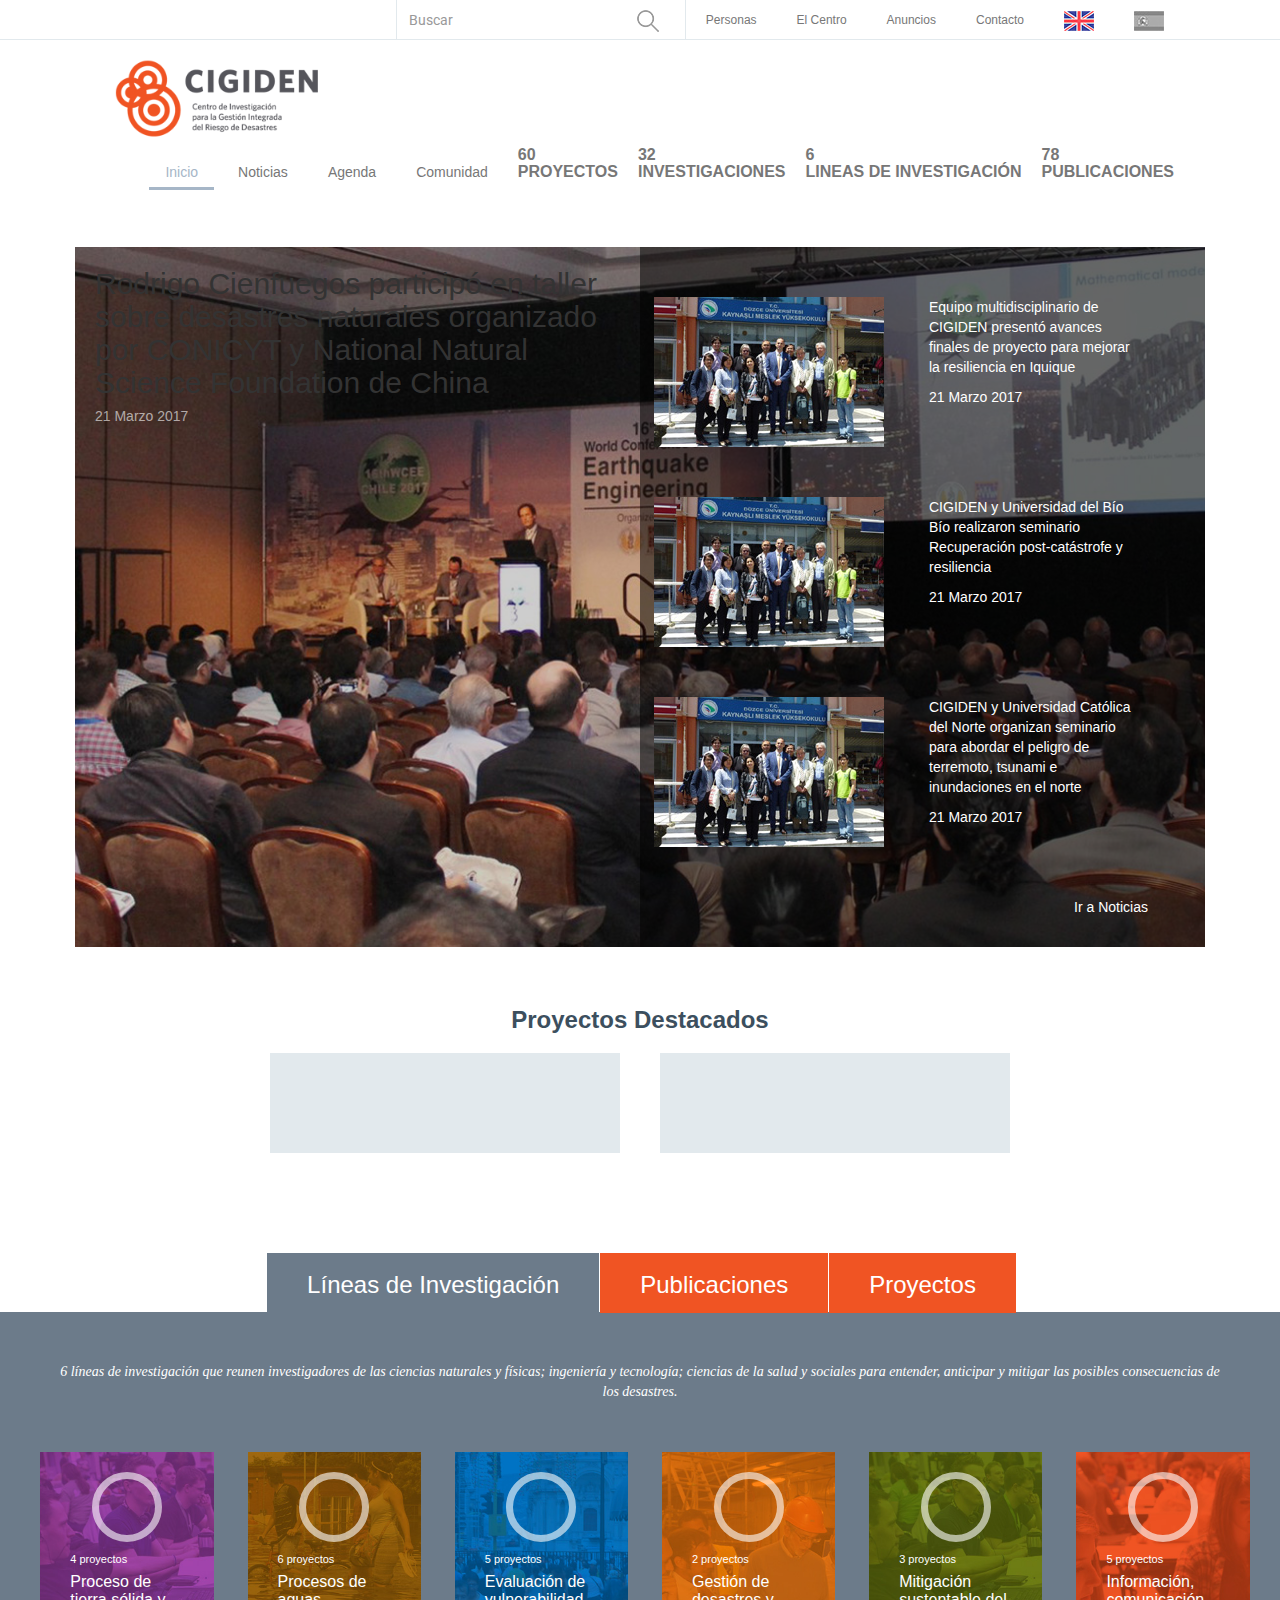
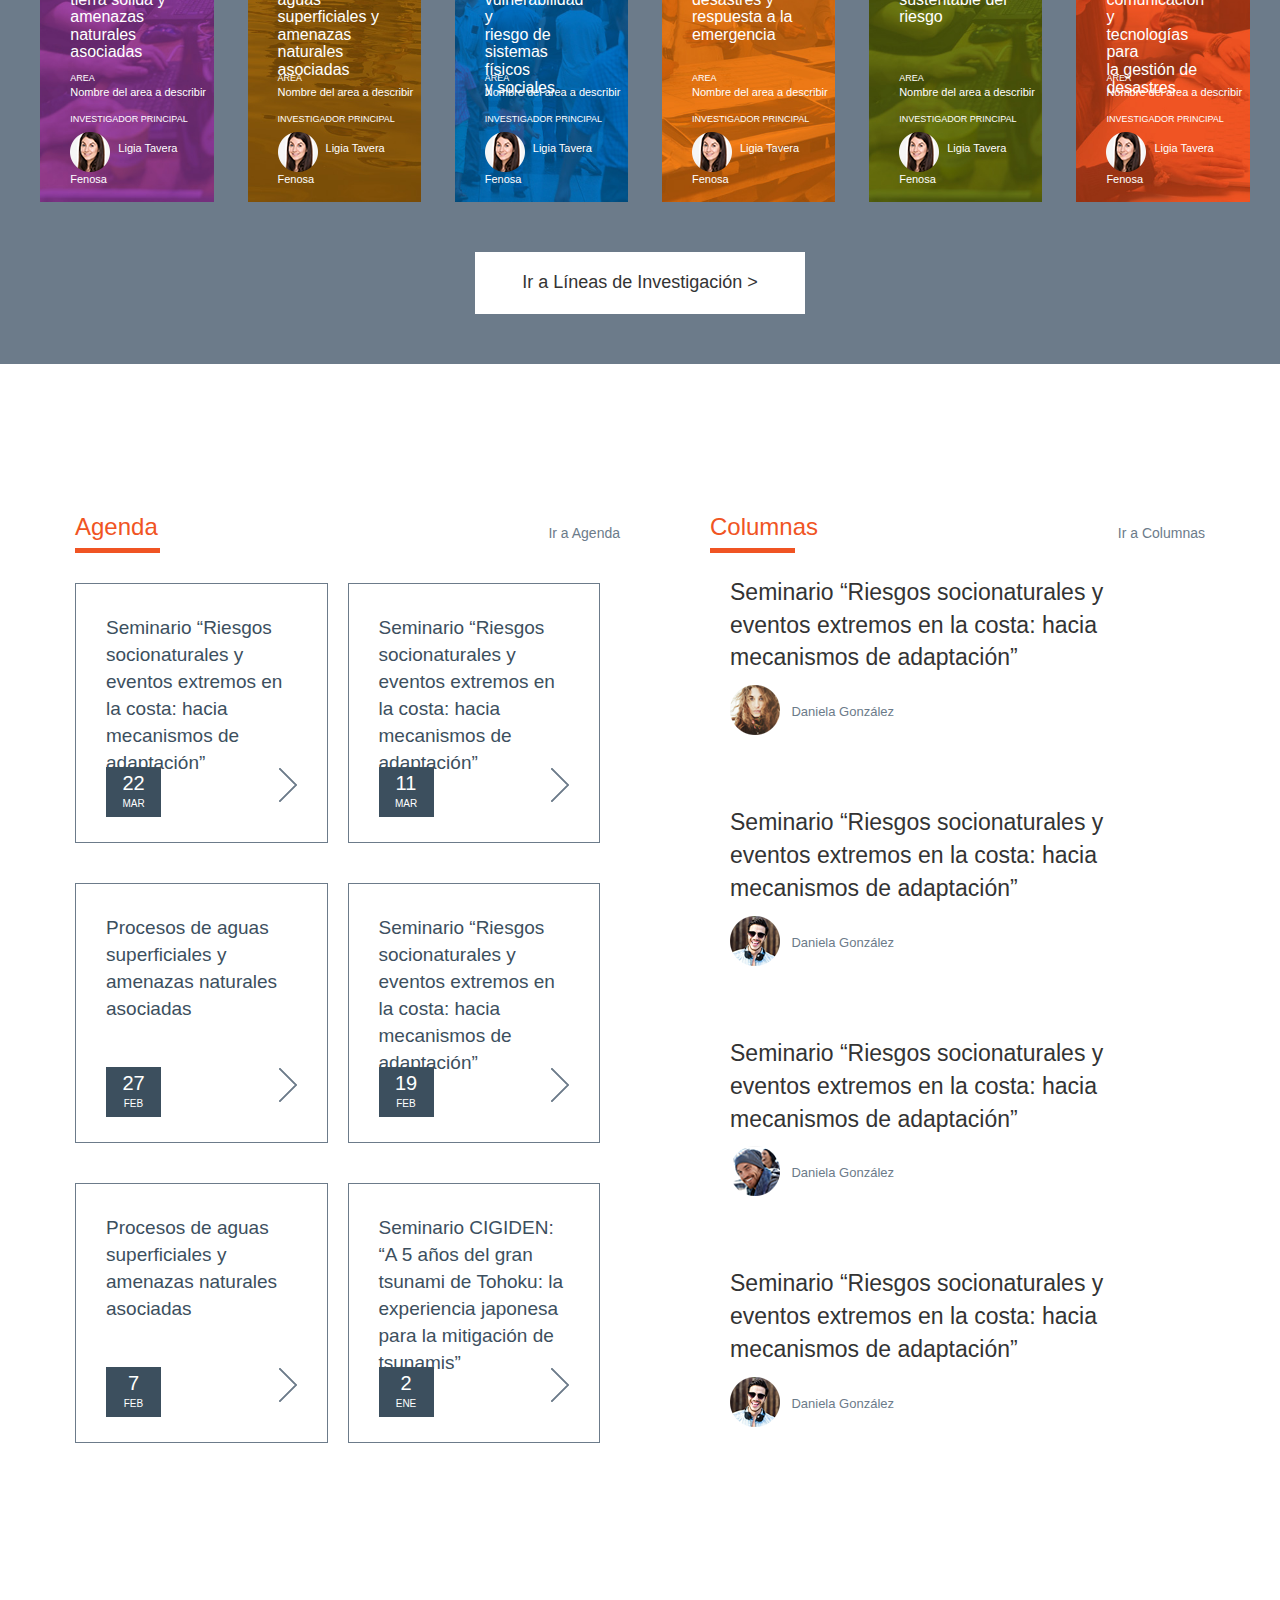
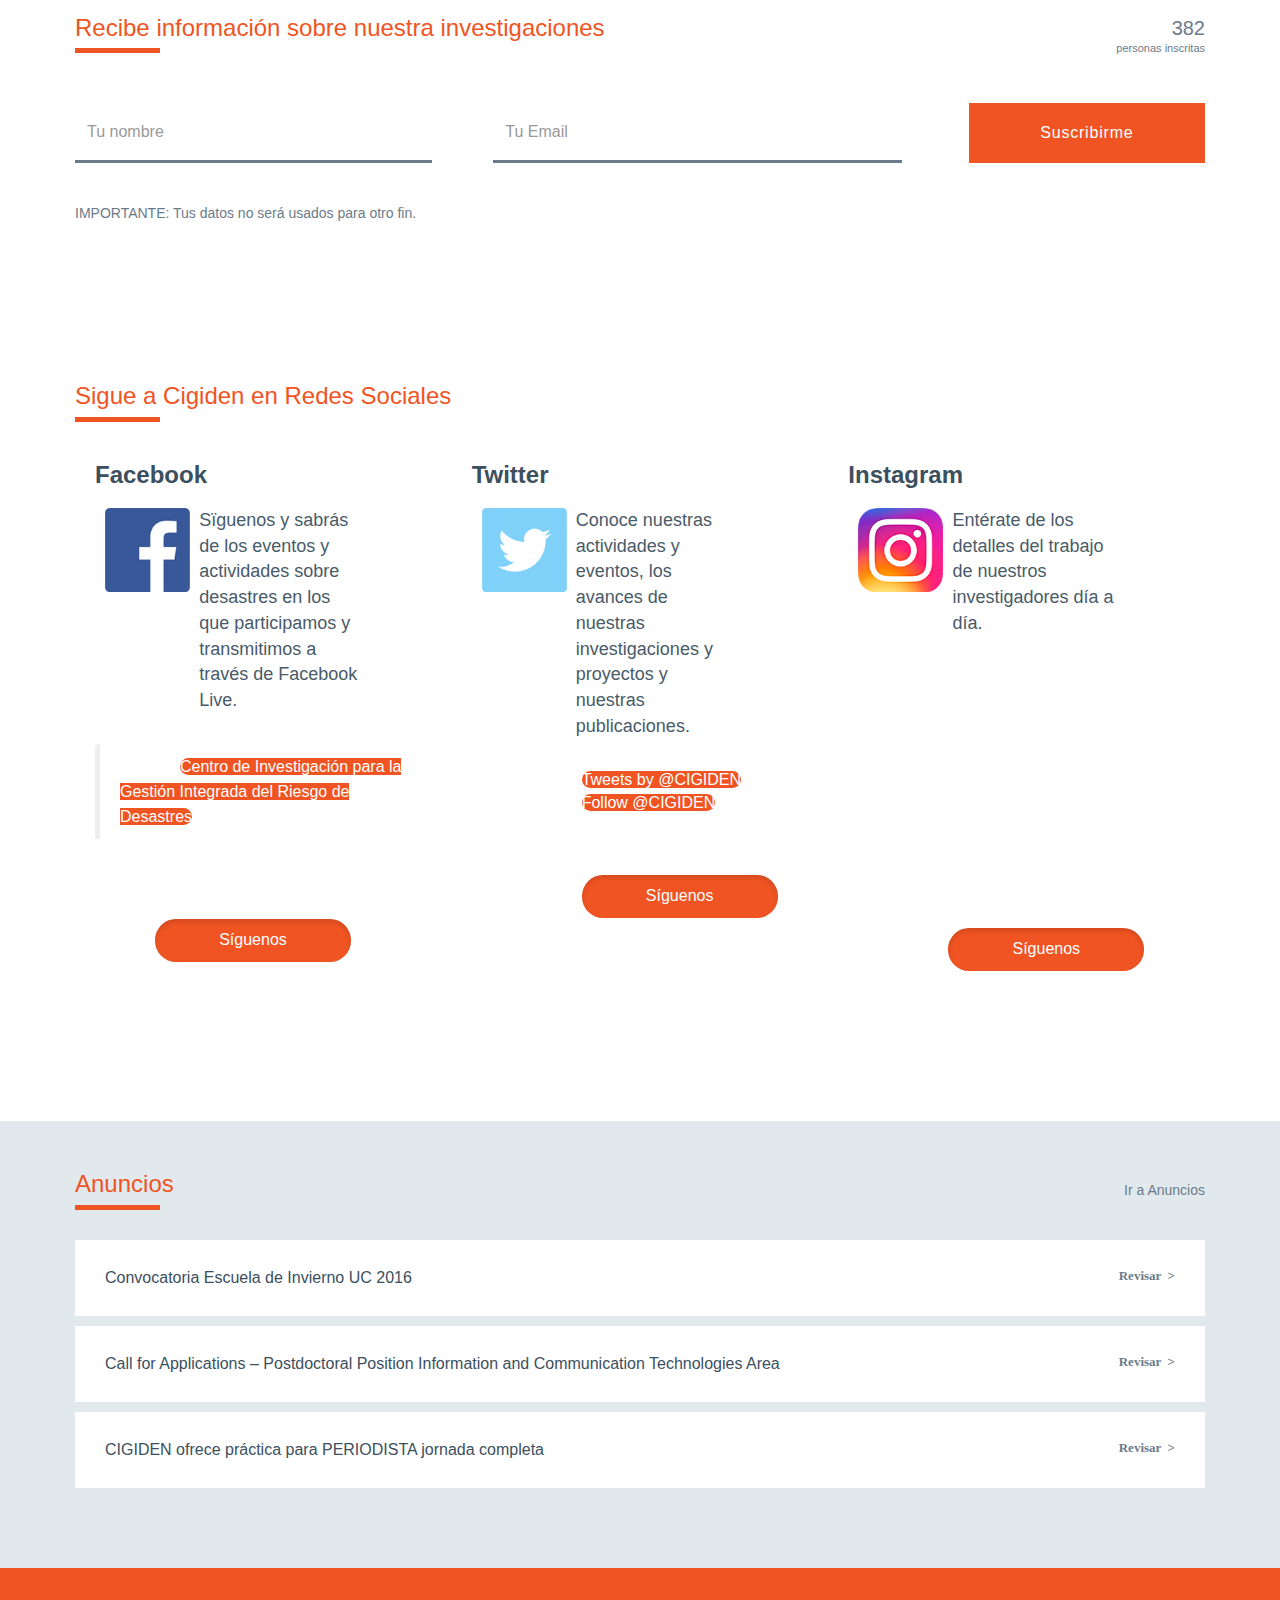
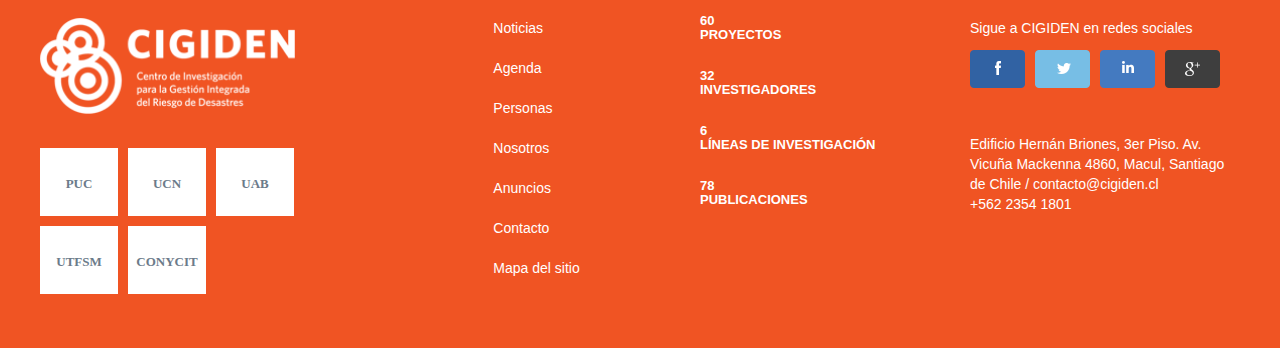
==== index.html @ 3ce9e126 "Add files via upload" ====
<!DOCTYPE html>
<html lang="en">
  <head>
    <meta charset="utf-8">
    <meta http-equiv="X-UA-Compatible" content="IE=edge">
    <meta name="viewport" content="width=device-width, initial-scale=1">
    <!-- The above 3 meta tags *must* come first in the head; any other head content must come *after* these tags -->
    <title>Cigiden</title>

    <link href="https://fonts.googleapis.com/css?family=Domine:400,700|Roboto:300,400,700" rel="stylesheet">

    <!-- Bootstrap -->
    <link href="css/bootstrap.min.css" rel="stylesheet">
    <link href="style.css" rel="stylesheet">

    <!-- HTML5 shim and Respond.js for IE8 support of HTML5 elements and media queries -->
    <!-- WARNING: Respond.js doesn't work if you view the page via file:// -->
    <!--[if lt IE 9]>
      <script src="https://oss.maxcdn.com/html5shiv/3.7.3/html5shiv.min.js"></script>
      <script src="https://oss.maxcdn.com/respond/1.4.2/respond.min.js"></script>
    <![endif]-->
  </head>
  <body>

  <div id="headerNab">
    
    <!-- Fixed navbar -->
    <nav class="navbar navbar-default">
      <div class="container">

        <ul class="nav navbar-nav navbar-right">
          <li>
            <input type="search" name="search" placeholder="Buscar" class="form-control">
          </li>
          <li><a href="#">Personas</a></li>
          <li><a href="#">El Centro</a></li>
          <li><a href="#">Anuncios</a></li>
          <li><a href="#">Contacto</a></li>
          <li><a href="#"><img src="img/inglaterra.jpg"></a></li>
          <li><a href="#" class="padL0"><img src="img/espana.jpg"></a></li>
        </ul>

      </div>
    </nav>

  </div>



    <!-- Static navbar -->
    <nav class="navbar navbar-default" id="mainNav">
      <div class="container">
        <div class="navbar-header">
          <button type="button" class="navbar-toggle collapsed" data-toggle="collapse" data-target="#navbar" aria-expanded="false" aria-controls="navbar">
            <span class="sr-only">Toggle navigation</span>
            <span class="icon-bar"></span>
            <span class="icon-bar"></span>
            <span class="icon-bar"></span>
          </button>
          <a class="navbar-brand" href="#"><img src="img/logo.png"></a>
        </div>
        <div id="navbar" class="navbar-collapse collapse">
          <ul class="nav navbar-nav navbar-right">
            <li class="active"><a href="#">Inicio</a></li>
            <li><a href="#">Noticias</a></li>
            <li><a href="#">Agenda</a></li>
            <li><a href="#">Comunidad</a></li>
            <li class="big"><a href="#"><span>60</span> Proyectos</a></li>
            <li class="big"><a href="#"><span>32</span> Investigaciones</a></li>
            <li class="big"><a href="#"><span>6</span> Lineas de investigación</a></li>
            <li class="big"><a href="#"><span>78</span> Publicaciones</a></li>
          </ul>
        </div><!--/.nav-collapse -->
      </div>
    </nav>

    <section id="resumenNoticias">
      <div class="container">
        

        <div class="col-sm-12">
          <div class="contNoticias" style="background-image: url('img/bg-rNoticias.jpg')">
            

            <div class="col-sm-6 titulo">
              <h2>Rodrigo Cienfuegos participó en taller sobre desastres naturales organizado por CONICYT y National Natural Science Foundation de China
                <span>21 Marzo 2017</span>
              </h2>
            </div>

            <div class="col-sm-6 resumen">

              <div class="noticia">
                <div class="col-sm-6">
                  <img src="img/rnoti1.jpg">
                </div>
                <div class="col-sm-6">
                  <p>Equipo multidisciplinario de CIGIDEN presentó avances finales de proyecto para mejorar la resiliencia en Iquique</p>
                  <p class="date">21 Marzo 2017</p>
                </div>
              </div>
              <div class="noticia">
                <div class="col-sm-6">
                  <img src="img/rnoti1.jpg">
                </div>
                <div class="col-sm-6">
                  <p>CIGIDEN y Universidad del Bío Bío realizaron seminario Recuperación post-catástrofe y resiliencia</p>
                  <p class="date">21 Marzo 2017</p>
                </div>
              </div>
              <div class="noticia">
                <div class="col-sm-6">
                  <img src="img/rnoti1.jpg">
                </div>
                <div class="col-sm-6">
                  <p>CIGIDEN y Universidad Católica del Norte organizan seminario para abordar el peligro de terremoto, tsunami e inundaciones en el norte</p>
                  <p class="date">21 Marzo 2017</p>
                </div>
              </div>

              <a href="#" class="linkNoticia">Ir a Noticias</a>

            </div>


          </div>
        </div>


      </div>
    </section>



    <section id="proyectosDestacados">
      <div class="container">
          <h4>Proyectos Destacados</h4>
        <div class="col-sm-4 col-sm-offset-2">
          <div class="proyecto"></div>
        </div>
        <div class="col-sm-4">
          <div class="proyecto"></div>
        </div>
      </div>
    </section>


    <section class="tabPanelContent">
        
      <div class="container">
        <!-- Nav tabs -->
        <ul class="nav nav-tabs" role="tablist">
          <li role="presentation" class="active"><a href="#lineas" aria-controls="lineas" role="tab" data-toggle="tab">Líneas de Investigación</a></li>
          <li role="presentation"><a href="#publicaciones" aria-controls="publicaciones" role="tab" data-toggle="tab">Publicaciones</a></li>
          <li role="presentation"><a href="#proyectos" aria-controls="proyectos" role="tab" data-toggle="tab">Proyectos</a></li>
        </ul>
      </div>

      <!-- Tab panes -->
      <div class="tab-content">

        <!-- Le Lineas de investigacion -->
        <div role="tabpanel" class="tab-pane active" id="lineas">
          
          <div class="container">
            <p class="bajada">6 líneas de investigación que reunen investigadores de las ciencias naturales y físicas; ingeniería y tecnología; ciencias de la salud y sociales para entender, anticipar y mitigar las posibles consecuencias de los desastres.</p>
          </div>

          <div class="contBox">

            <!-- box -->
            <div class="box col-sm-2">
              <div class="contenido" style="background-image: url('img/bg-rosa.jpg');">
                
                <div class="circle"></div>

                <div class="texto">
                  <p>4 proyectos</p>
                  <h4>Proceso de <br> tierra sólida y <br> amenazas <br> naturales <br> asociadas</h4>
                </div>
                <div class="datos">
                  <p><span>AREA</span><br>
                  Nombre del area a describir</p>

                  <p><span>INVESTIGADOR PRINCIPAL</span><br>
                  <img src="img/ligia.png"> Ligia Tavera Fenosa</p>
                </div>

              </div>
            </div>
            <!-- /. box -->

            <!-- box -->
            <div class="box col-sm-2">
              <div class="contenido" style="background-image: url('img/bg-cafe.jpg');">
                
                <div class="circle"></div>

                <div class="texto">
                  <p>6 proyectos</p>
                  <h4>Procesos de <br> aguas <br> superficiales y <br> amenazas <br> naturales <br> asociadas</h4>
                </div>
                <div class="datos">
                  <p><span>AREA</span><br>
                  Nombre del area a describir</p>

                  <p><span>INVESTIGADOR PRINCIPAL</span><br>
                  <img src="img/ligia.png"> Ligia Tavera Fenosa</p>
                </div>

              </div>
            </div>
            <!-- /. box -->

            <!-- box -->
            <div class="box col-sm-2">
              <div class="contenido" style="background-image: url('img/bg-azul.jpg');">
                
                <div class="circle"></div>

                <div class="texto">
                  <p>5 proyectos</p>
                  <h4>Evaluación de <br> vulnerabilidad y <br> riesgo de <br> sistemas físicos <br> y sociales</h4>
                </div>
                <div class="datos">
                  <p><span>AREA</span><br>
                  Nombre del area a describir</p>

                  <p><span>INVESTIGADOR PRINCIPAL</span><br>
                  <img src="img/ligia.png"> Ligia Tavera Fenosa</p>
                </div>

              </div>
            </div>
            <!-- /. box -->

            <!-- box -->
            <div class="box col-sm-2">
              <div class="contenido" style="background-image: url('img/bg-naranja.jpg');">
                
                <div class="circle"></div>

                <div class="texto">
                  <p>2 proyectos</p>
                  <h4>Gestión de <br> desastres y <br> respuesta a la <br> emergencia</h4>
                </div>
                <div class="datos">
                  <p><span>AREA</span><br>
                  Nombre del area a describir</p>

                  <p><span>INVESTIGADOR PRINCIPAL</span><br>
                  <img src="img/ligia.png"> Ligia Tavera Fenosa</p>
                </div>

              </div>
            </div>
            <!-- /. box -->

            <!-- box -->
            <div class="box col-sm-2">
              <div class="contenido" style="background-image: url('img/bg-verde.jpg');">
                
                <div class="circle"></div>

                <div class="texto">
                  <p>3 proyectos</p>
                  <h4>Mitigación <br> sustentable del <br> riesgo</h4>
                </div>
                <div class="datos">
                  <p><span>AREA</span><br>
                  Nombre del area a describir</p>

                  <p><span>INVESTIGADOR PRINCIPAL</span><br>
                  <img src="img/ligia.png"> Ligia Tavera Fenosa</p>
                </div>

              </div>
            </div>
            <!-- /. box -->

            <!-- box -->
            <div class="box col-sm-2">
              <div class="contenido" style="background-image: url('img/bg-rojo.jpg');">
                
                <div class="circle"></div>

                <div class="texto">
                  <p>5 proyectos</p>
                  <h4>Información, <br> comunicación y <br> tecnologías para <br> la gestión de <br> desastres</h4>
                </div>
                <div class="datos">
                  <p><span>AREA</span><br>
                  Nombre del area a describir</p>

                  <p><span>INVESTIGADOR PRINCIPAL</span><br>
                  <img src="img/ligia.png"> Ligia Tavera Fenosa</p>
                </div>

              </div>
            </div>
            <!-- /. box -->

            <div class="clearfix"></div>
          </div>

          <a href="#" class="btn btn-default">Ir a Líneas de Investigación ></a>

        </div>
        <!-- /. Le Lineas de Investigacion -->



        <!-- Le Publicaciones -->
        <div role="tabpanel" class="tab-pane" id="publicaciones">

          <div class="container">
            <p class="col-sm-6 col-sm-offset-3 bajada">“6 líneas de investigación que reunen investigadores de las ciencias naturales y físicas; ingeniería y tecnología; ciencias de la salud y sociales para entender, anticipar y mitigar las posibles consecuencias de los desastres.”</p>
          </div>

          <div class="contBox">

            <!-- box -->
            <div class="box col-sm-2">
              <div class="contenido">
                <div class="texto">
                  <h4>Seismic risk assessment of human evacuations in buildings</h4>
                </div>
                <div class="datos">
                  <p><span>JOURNAL</span><br>
                  Soil Dynamics and Earthquake Engineering</p>

                  <p><span>AÑO</span><br>
                  2016</p>
                </div>
              </div>
            </div>
            <!-- /. box -->
            <!-- box -->
            <div class="box col-sm-2">
              <div class="contenido">
                <div class="texto">
                  <h4>Propuesta para abordar los problemas de salud mental detectados en el proceso</h4>
                </div>
                <div class="datos">
                  <p><span>JOURNAL</span><br>
                  Soil Dynamics and Earthquake Engineering</p>

                  <p><span>AÑO</span><br>
                  2016</p>
                </div>
              </div>
            </div>
            <!-- /. box -->
            <!-- box -->
            <div class="box col-sm-2">
              <div class="contenido">
                <div class="texto">
                  <h4>Vulnerabilidad social ante Desastres Naturales, capítulo del libro“Vulnerabili</h4>
                </div>
                <div class="datos">
                  <p><span>JOURNAL</span><br>
                  Soil Dynamics and Earthquake Engineering</p>

                  <p><span>AÑO</span><br>
                  2016</p>
                </div>
              </div>
            </div>
            <!-- /. box -->
            <!-- box -->
            <div class="box col-sm-2">
              <div class="contenido">
                <div class="texto">
                  <h4>Joint use of remote sensing data and volunteered geographic information for</h4>
                </div>
                <div class="datos">
                  <p><span>JOURNAL</span><br>
                  Soil Dynamics and Earthquake Engineering</p>

                  <p><span>AÑO</span><br>
                  2016</p>
                </div>
              </div>
            </div>
            <!-- /. box -->
            <!-- box -->
            <div class="box col-sm-2">
              <div class="contenido">
                <div class="texto">
                  <h4>Vulnerabilidad social ante Desastres Naturales, capítulo del libro</h4>
                </div>
                <div class="datos">
                  <p><span>JOURNAL</span><br>
                  Soil Dynamics and Earthquake Engineering</p>

                  <p><span>AÑO</span><br>
                  2016</p>
                </div>
              </div>
            </div>
            <!-- /. box -->
            <!-- box -->
            <div class="box col-sm-2">
              <div class="contenido">
                <div class="texto">
                  <h4>Slip distribution of the 2014 MW = 8.1 Pisagua, northern Chile, earthquake sequence</h4>
                </div>
                <div class="datos">
                  <p><span>JOURNAL</span><br>
                  Soil Dynamics and Earthquake Engineering</p>

                  <p><span>AÑO</span><br>
                  2016</p>
                </div>
              </div>
            </div>
            <!-- /. box -->


            <div class="clearfix"></div>
          </div>

          <a href="#" class="btn btn-default">Ir a Publicaciones ></a>

        </div>
        <!-- /. Le Publicaciones -->


        <!-- Proyectos -->
        <div role="tabpanel" class="tab-pane" id="proyectos">
          
          <div class="container">
            <p class="col-sm-6 col-sm-offset-3 bajada">6 líneas de investigación que reunen investigadores de las ciencias naturales y físicas; ingeniería y tecnología; ciencias de la salud y sociales para entender, anticipar y mitigar las posibles consecuencias de los desastres.</p>
          </div>

          <div class="contBox">

            <!-- box -->
            <div class="box col-sm-2">
              <div class="contenido">
                <div class="texto">
                  <h4>“Adapting of Kokoronokea to Mental Health Care Model of Emergencies and Disasters”</h4>
                </div>
                <div class="datos">
                  <p><span>TEMA</span><br>
                  Nombre del Tema uno, Nombre del Tema dos</p>

                  <p><span>INVESTIGADOR RESPONSABLE</span><br>
                  <img src="img/ligia.png"> Ligia Tavera Fenosa</p>
                </div>
              </div>
            </div>
            <!-- /. box -->
            <!-- box -->
            <div class="box col-sm-2">
              <div class="contenido">
                <div class="texto">
                  <h4>Evaluación de la vulnerabilidad global de 43 quebradas de Valparaíso. Perspectiva multidimensional</h4>
                </div>
                <div class="datos">
                  <p><span>TEMA</span><br>
                  Nombre del Tema uno, Nombre del Tema dos</p>

                  <p><span>INVESTIGADOR RESPONSABLE</span><br>
                  <img src="img/ligia.png"> Ligia Tavera Fenosa</p>
                </div>
              </div>
            </div>
            <!-- /. box -->
            <!-- box -->
            <div class="box col-sm-2">
              <div class="contenido">
                <div class="texto">
                  <h4>Análisis multi-escalar de evacuación en caso de tsunamis. Población Vergara, Viña del Mar</h4>
                </div>
                <div class="datos">
                  <p><span>TEMA</span><br>
                  Nombre del Tema uno, Nombre del Tema dos</p>

                  <p><span>INVESTIGADOR RESPONSABLE</span><br>
                  <img src="img/ligia.png"> Ligia Tavera Fenosa</p>
                </div>
              </div>
            </div>
            <!-- /. box -->
            <!-- box -->
            <div class="box col-sm-2">
              <div class="contenido">
                <div class="texto">
                  <h4>Informal settlements: Reinterpreting rural imaginary in urban areas: The case of Valparaiso’s ravines</h4>
                </div>
                <div class="datos">
                  <p><span>TEMA</span><br>
                  Nombre del Tema uno, Nombre del Tema dos</p>

                  <p><span>INVESTIGADOR RESPONSABLE</span><br>
                  <img src="img/ligia.png"> Ligia Tavera Fenosa</p>
                </div>
              </div>
            </div>
            <!-- /. box -->
            <!-- box -->
            <div class="box col-sm-2">
              <div class="contenido">
                <div class="texto">
                  <h4>Implementación de redes de observación sismológica para caracterización del acoplamiento sismogénico bajo la Península de Mejillones y Cordillera de la Costa</h4>
                </div>
                <div class="datos">
                  <p><span>TEMA</span><br>
                  Nombre del Tema uno, Nombre del Tema dos</p>

                  <p><span>INVESTIGADOR RESPONSABLE</span><br>
                  <img src="img/ligia.png"> Ligia Tavera Fenosa</p>
                </div>
              </div>
            </div>
            <!-- /. box -->
            <!-- box -->
            <div class="box col-sm-2">
              <div class="contenido">
                <div class="texto">
                  <h4>Proyecto SATREPS: “Proyecto de investigación para el mejoramiento de las tecnologías y el desarrollo de comunidades resilientes ante tsunamis”</h4>
                </div>
                <div class="datos">
                  <p><span>TEMA</span><br>
                  Nombre del Tema uno, Nombre del Tema dos</p>

                  <p><span>INVESTIGADOR RESPONSABLE</span><br>
                  <img src="img/ligia.png"> Ligia Tavera Fenosa</p>
                </div>
              </div>
            </div>
            <!-- /. box -->





            <div class="clearfix"></div>
          </div>

          <a href="#" class="btn btn-default">Ir a Proyectos ></a>

        </div>
        <!-- /. Le Proyectos -->


        <div class="clearfix"></div>
      </div>

      <div class="clearfix"></div>
    </section>



    <section id="agendaColumna">
      <div class="container">
        

        <div class="col-sm-6 contAgenda">
          <h2 class="tituloSeccion">Agenda</h2>
          <a href="#" class="link">Ir a Agenda</a>


          <div class="col-sm-6 agenda">
            <div class="box">
              <p>Seminario “Riesgos socionaturales y eventos extremos en la costa: hacia mecanismos de adaptación”</p>
              <p class="fecha">22 <span>MAR</span></p>
              <img src="img/flechaAgenda.png">
            </div>
          </div>
          <div class="col-sm-6 agenda">
            <div class="box">
              <p>Seminario “Riesgos socionaturales y eventos extremos en la costa: hacia mecanismos de adaptación”</p>
              <p class="fecha">11 <span>MAR</span></p>
              <img src="img/flechaAgenda.png">
            </div>
          </div>
          <div class="col-sm-6 agenda">
            <div class="box">
              <p>Procesos de aguas superficiales y amenazas naturales asociadas</p>
              <p class="fecha">27 <span>FEB</span></p>
              <img src="img/flechaAgenda.png">
            </div>
          </div>
          <div class="col-sm-6 agenda">
            <div class="box">
              <p>Seminario “Riesgos socionaturales y eventos extremos en la costa: hacia mecanismos de adaptación”</p>
              <p class="fecha">19 <span>FEB</span></p>
              <img src="img/flechaAgenda.png">
            </div>
          </div>
          <div class="col-sm-6 agenda">
            <div class="box">
              <p>Procesos de aguas superficiales y amenazas naturales asociadas</p>
              <p class="fecha">7 <span>FEB</span></p>
              <img src="img/flechaAgenda.png">
            </div>
          </div>
          <div class="col-sm-6 agenda">
            <div class="box">
              <p>Seminario CIGIDEN: “A 5 años del gran tsunami de Tohoku: la experiencia japonesa para la mitigación de tsunamis”</p>
              <p class="fecha">2 <span>ENE</span></p>
              <img src="img/flechaAgenda.png">
            </div>
          </div>


        </div>

        <div class="col-sm-6 contColumna">
          <h2 class="tituloSeccion">Columnas</h2>
          <a href="#" class="link">Ir a Columnas</a>


          <div class="col-sm-12 columna">
            <p>Seminario “Riesgos socionaturales y eventos extremos en la costa: hacia mecanismos de adaptación”</p>
            <p><img src="img/personas/dani.png"> <span>Daniela González</span></p>
          </div>
          <div class="col-sm-12 columna">
            <p>Seminario “Riesgos socionaturales y eventos extremos en la costa: hacia mecanismos de adaptación”</p>
            <p><img src="img/personas/2.png"> <span>Daniela González</span></p>
          </div>
          <div class="col-sm-12 columna">
            <p>Seminario “Riesgos socionaturales y eventos extremos en la costa: hacia mecanismos de adaptación”</p>
            <p><img src="img/personas/3.png"> <span>Daniela González</span></p>
          </div>
          <div class="col-sm-12 columna">
            <p>Seminario “Riesgos socionaturales y eventos extremos en la costa: hacia mecanismos de adaptación”</p>
            <p><img src="img/personas/2.png"> <span>Daniela González</span></p>
          </div>


        </div>


      </div>
    </section>



    <section id="newsLetter">
      <div class="container">
        <div class="col-sm-12">

          <h2 class="tituloSeccion">Recibe información sobre nuestra investigaciones</h2>

          <div class="topRight">382 <span>personas inscritas</span></div>

          <form>
            
            <div class="col-sm-4 padL0">
              <input type="text" name="text" placeholder="Tu nombre" class="form-control">
            </div>
            <div class="col-sm-5">
              <input type="mail" name="mail" placeholder="Tu Email" class="form-control">
            </div>
            <div class="col-sm-3 padR0">
              <input type="submit" name="submit" value="Suscribirme" class="btn btn-danger">
            </div>

            <div class="clearfix"></div>
          </form>

          <p>IMPORTANTE: Tus datos no será usados para otro fin.</p>

        </div>
      </div>
    </section>




    <section id="twitter">
      <div class="container">
        

        <div class="col-sm-12">
          <h2 class="tituloSeccion">Sigue a Cigiden en Redes Sociales</h2>
          

             <div class="col-sm-4 redesSociales">
                 
                 <h4>Facebook</h4>
                 
                 <div class="col-sm-3">
                 
                    <img src="img/facebookredes.png">     
                     
                 </div>
                
                 <div class="col-sm-8">
                 
                     <p>Sïguenos y sabrás de los eventos y actividades sobre desastres en los que participamos y transmitimos a través de Facebook Live.</p>
                     
                 </div>
                 
                 <div class="clearfix"></div>
                 
                    <div class="timeline">
                        <div class="fb-page" data-href="https://www.facebook.com/cigiden/" data-tabs="timeline" data-small-header="false" data-adapt-container-width="true" data-hide-cover="false" data-show-facepile="true"><blockquote cite="https://www.facebook.com/cigiden/" class="fb-xfbml-parse-ignore"><a href="https://www.facebook.com/cigiden/">Centro de Investigación para la Gestión Integrada del Riesgo de Desastres</a></blockquote></div>
                       <div id="fb-root"></div>
                        <script>(function(d, s, id) {
                          var js, fjs = d.getElementsByTagName(s)[0];
                          if (d.getElementById(id)) return;
                          js = d.createElement(s); js.id = id;
                          js.src = "//connect.facebook.net/es_LA/sdk.js#xfbml=1&version=v2.8";
                          fjs.parentNode.insertBefore(js, fjs);
                        }(document, 'script', 'facebook-jssdk'));
                        </script>
                    </div>   
                 
                    <a class="btn btn-primary btn-lg active" href="https://www.facebook.com/CIGIDEN/" target="_blank">Síguenos</a>
             </div>
            
            
             <div class="col-sm-4 redesSociales">
             
                 
                 <h4>Twitter</h4>
                 
                 <div class="col-sm-3">
                 
                    <img src="img/twitterredes.png">     
                     
                 </div>
                
                 <div class="col-sm-8">
                 
                     <p>Conoce nuestras actividades y eventos, los avances de nuestras investigaciones  y proyectos y nuestras publicaciones.</p>
                     
                 </div>
                 
                 <div class="clearfix"></div>
                 
                 
                 <div class="timeline">
                      <a class="twitter-timeline"
                        href="https://twitter.com/CIGIDEN"
                        data-height="750">
                      Tweets by @CIGIDEN
                      </a>
                        <a href="https://twitter.com/CIGIDEN" class="twitter-follow-button" data-show-count="false" data-size="large">Follow @CIGIDEN</a> <script>!function(d,s,id){var js,fjs=d.getElementsByTagName(s)[0],p=/^http:/.test(d.location)?'http':'https';if(!d.getElementById(id)){js=d.createElement(s);js.id=id;js.src=p+'://platform.twitter.com/widgets.js';fjs.parentNode.insertBefore(js,fjs);}}(document, 'script', 'twitter-wjs');</script>
                 </div>
                 
                   
                 <a class="btn btn-primary btn-lg active" href="https://twitter.com/CIGIDEN?ref_src=twsrc%5Etfw" target="_blank">Síguenos</a>
            </div>
            
            

            <div class="col-sm-4 redesSociales">   
                 
                 <h4>Instagram</h4>
                 
                 <div class="col-sm-3">
                 
                    <img src="img/instagramredes.png">     
                     
                 </div>
                
                 <div class="col-sm-8">
                 
                     <p>Entérate de los detalles del trabajo de nuestros investigadores día a día.</p>
                     
                 </div>
                 
                 <div class="clearfix"></div>
                
                <div class="timeline">
                     <!-- LightWidget WIDGET --><script src="//lightwidget.com/widgets/lightwidget.js"></script><iframe src="//lightwidget.com/widgets/ec530bd640965b07ac8e6a844cdb5160.html" scrolling="no" allowtransparency="true" class="lightwidget-widget" style="width: 100%; border: 0; overflow: hidden;"></iframe>
                </div>
                
                
                
                <a class="btn btn-primary btn-lg active" href="https://www.instagram.com/cigiden/" target="_blank">Síguenos</a>
                
            </div>    
            
            
        </div>


      </div>
    </section>




    <section id="anuncios">
      <div class="container">
        
        <div class="col-sm-12">
          <h2 class="tituloSeccion">Anuncios</h2>
          <a class="link" href="#">Ir a Anuncios</a>


          <div class="col-sm-12 anuncio">
            <p>Convocatoria Escuela de Invierno UC 2016</p>
            <a href="#">Revisar &nbsp;></a>
          </div>
          <div class="col-sm-12 anuncio">
            <p>Call for Applications – Postdoctoral Position Information and Communication Technologies Area</p>
            <a href="#">Revisar &nbsp;></a>
          </div>
          <div class="col-sm-12 anuncio">
            <p>CIGIDEN ofrece práctica para PERIODISTA jornada completa</p>
            <a href="#">Revisar &nbsp;></a>
          </div>


        </div>

      </div>
    </section>



    <footer>
      
      <div class="col-sm-12">
        
        <div class="col-sm-3">
          <img src="img/logo-b.png" class="logo">

          <div class="afiliados">PUC</div>
          <div class="afiliados">UCN</div>
          <div class="afiliados">UAB</div>
          <div class="afiliados">UTFSM</div>
          <div class="afiliados">CONYCIT</div>
        </div>

        <div class="col-sm-2 col-sm-offset-1">
          <ul>
            <li><a href="#">Noticias</a></li>
            <li><a href="#">Agenda</a></li>
            <li><a href="#">Personas</a></li>
            <li><a href="#">Nosotros</a></li>
            <li><a href="#">Anuncios</a></li>
            <li><a href="#">Contacto</a></li>
            <li><a href="#">Mapa del sitio</a></li>
          </ul>
        </div>

        <div class="col-sm-3">
          <ul>
            <li class="big"><a href="#"><span>60</span> Proyectos</a></li>
            <li class="big"><a href="#"><span>32</span> Investigadores</a></li>
            <li class="big"><a href="#"><span>6</span> Líneas de investigación</a></li>
            <li class="big"><a href="#"><span>78</span> Publicaciones</a></li>
          </ul>
        </div>

        <div class="col-sm-3">
          Sigue a CIGIDEN en redes sociales
          <ul class="rs">
            <li><a href="#"><img src="img/facebook.png"></a></li>
            <li><a href="#"><img src="img/twitter.png"></a></li>
            <li><a href="#"><img src="img/linkedin.png"></a></li>
            <li><a href="#"><img src="img/google.png"></a></li>
            <div class="clearfix"></div>
          </ul>
          <p>Edificio Hernán Briones, 3er Piso. Av. Vicuña Mackenna 4860, Macul, Santiago de Chile  /  contacto@cigiden.cl <br>
          +562 2354 1801</p>
        </div>

      </div>

      <div class="clearfix"></div>
    </footer>
















    <!-- jQuery (necessary for Bootstrap's JavaScript plugins) -->
    <script src="https://ajax.googleapis.com/ajax/libs/jquery/1.12.4/jquery.min.js"></script>
    <!-- Include all compiled plugins (below), or include individual files as needed -->
    <script src="js/bootstrap.min.js"></script>
      <script type="text/javascript" src="js/instafeed.min.js"></script>
  </body>
</html>
---- style.css ----
body{
	font-family: 'calibri', sans-serif;
	width: 100%;
}

.padL0{padding-left: 0 !important;}
.padR0{padding-right: 0 !important;}


.marginB50{margin-bottom: 50px !important}


.bg-white{
	background-color: #fff !important;
}

.lineH1-5{
	line-height: 1.5em;
}

.row{
	margin-right: -10px;
	margin-left: -10px;
}

.padLR10{
	padding-right: 10px !important;
	padding-left: 10px !important;
}

@media (min-width: 1200px){


	.navbar .container {
		width: 85%;
	}
    
       .navbar>.container .navbar-brand, .navbar>.container-fluid .navbar-brand{
        margin-left: 0px;
    }


	.navbar-collapse {
		padding-right: 0;
	}
	#mainNav .navbar-nav>li>a {
		font-size: 14px;
		padding-top: 72px;
        padding-left: 20px;
        padding-right: 20px;
	}
	#mainNav .navbar-nav>li.big>a {
		padding-left: 10px!important;
        padding-right: 10px!important;
        font-size: 14px;
	}
    
	#headerNab .navbar-nav>li>a {
    padding: 10px 20px !important;
    font-size: 12px;
}

    

}

.col-lg-1, .col-lg-10, .col-lg-11, .col-lg-12, .col-lg-2, .col-lg-3, .col-lg-4, .col-lg-5, .col-lg-6, .col-lg-7, .col-lg-8, .col-lg-9, .col-md-1, .col-md-10, .col-md-11, .col-md-12, .col-md-2, .col-md-3, .col-md-4, .col-md-5, .col-md-6, .col-md-7, .col-md-8, .col-md-9, .col-sm-1, .col-sm-10, .col-sm-11, .col-sm-12, .col-sm-2, .col-sm-3, .col-sm-4, .col-sm-5, .col-sm-6, .col-sm-7, .col-sm-8, .col-sm-9, .col-xs-1, .col-xs-10, .col-xs-11, .col-xs-12, .col-xs-2, .col-xs-3, .col-xs-4, .col-xs-5, .col-xs-6, .col-xs-7, .col-xs-8, .col-xs-9{
	padding-left: 20px;
	padding-right: 20px;
}
.container{
	padding-left: 0px;
	padding-right: 0px;
}

#headerNab{
	height: 40px;
	border-bottom: 1px solid #e2e9ed;
}

#headerNab .navbar{
	min-height: 40px;
	margin-bottom: 0;
}



.navbar-default {
    background-color: transparent;
    border: none;
}
.navbar-right{
	margin-right: 0;
}
#headerNab .navbar-nav>li input {
	width: 290px;
	height: 40px;
	border: 1px solid #e2e9ed;
	border-top: none;
	box-shadow: none;
	border-radius: 0;
	font-family: 'Roboto', sans-serif;
	background: url('img/lupa.png') no-repeat;
	background-position: 240px 10px;
}



/*MAIN NAV*/
#mainNav{
	margin-bottom: 50px;
}
#mainNav .navbar-brand img{
	height: 88px;
	width: auto;
}

#mainNav .navbar-nav> li.active > a {
    color: #a6b6c7;
    background-color: transparent;
}

#mainNav .navbar-nav> li.active:after{
    position: absolute;
    content: "";
    display: block;
    width: 90%;
    margin-top: -10px;
    margin-left: 5%;
    border-bottom: 3px solid #a6b6c7;
    
}



#mainNav .navbar-nav>li.big>a {
	font-size: 16px;
	font-weight: 700;
	margin-top: -13px;
	text-transform: uppercase;
	padding-left: 10px;
	padding-right: 10px;
}
#mainNav .navbar-nav>li.big>a span{
	display: block;
	line-height: 0.8em;
}


/*Grilla*/


.Scol-1{
    width: 20%;
    float: left;
}

.Scol-2{
    width: 40%;
    float: left;
}

.Scol-3{
    width: 60%;
    float: left;
}

.Scol-4{
    width: 80%;
    float: left;
}

.Scol-5{
    width: 100%;
    float: left;
}

.scol-Special{
    width: 33.3%;
        float:left;
}


/*Resumen Noticias*/
#resumenNoticias{
	margin-bottom: 50px;
}
#resumenNoticias .contNoticias{
	display: block;
	width: 100%;
	height: 700px;
	box-sizing: border-box;
	background: no-repeat center;
	background-size: cover;
	position: relative;
}
#resumenNoticias .contNoticias .titulo{
	height: 700px;
}

#resumenNoticias .contNoticias .titulo h2 span{
	font-size: 14px;
	display: block;
	color: rgba(255,255,255,0.6);
	margin-top: 10px;
	margin-bottom: 50px;
}

#resumenNoticias .resumen{
	background-color: rgba(0,0,0,0.5);
	height: 700px;
}
#resumenNoticias .resumen .noticia{
	display: block;
	width: 100%;
	height: 150px;
	box-sizing: border-box;
	clear: both;
	color: #fff;
	margin-top: 50px;
	padding-right: 27px;
}
#resumenNoticias .resumen .noticia img{
	float: right;
	padding-right: 5px;
}



#resumenNoticias .resumen .linkNoticia{
	padding-right: 37px;
	float: right;
	margin-top: 50px;
	color: #fff;
}




/*Proyectos Destacados*/
#proyectosDestacados{
	margin-bottom: 100px;
}
#proyectosDestacados .proyecto{
	width: 100%;
	height: 100px;
	background-color: #e2e9ed;
}


#proyectosDestacados h4{
    text-align: center;
    font-size: 24px;
    color: #3c4f5e;
    font-weight: 600;
    margin-bottom: 20px;
}


/* Tab panel --> Lineas de Investigacion | Publicaciones | Proyectos */
.tabPanelContent{
	margin-bottom: 150px;
}

.tabPanelContent .nav.nav-tabs{
	text-align: center;
	border-bottom: none;
}
.tabPanelContent .nav.nav-tabs li{
	float: none;
	display: inline-block;
	margin-right: -3px;
}
.nav-tabs>li.active>a, .nav-tabs>li.active>a:focus, .nav-tabs>li.active>a:hover{
	background-color: #6c7b8a;
	color: #fff;
	border: none;
}
.nav-tabs>li>a {
    margin-right: 0;
    line-height: 1.42857143;
    border: none;
    border-radius: 0;
    background-color: #f05423;
    color: #fff;
    height: 60px;

    padding: 15px 40px;
	}
	.tabPanelContent .nav.nav-tabs li{
		float: none;
		display: inline-block;
		margin-right: -3px;
		font-size: 24px;
		font-weight: 100;
	} 

.nav-tabs>li>a:hover{
    background-color: #f05423;
}

.tab-content{
	padding-top: 50px;
	background-color: #6c7b8a;
}
.tab-content p.bajada{
	font-family: 'calibri', serif;
	text-align: center;
	font-style: italic;
	margin-bottom: 50px;
	color: #fff;
}

.tabPanelContent .contBox{
	text-align: center;
	margin-bottom: 50px;
}
.tabPanelContent .box{
	max-width: 295px;
	box-sizing: border-box;
	height: 350px;
    width: 16.66666667%;
    margin: 0 auto;
    float: none;
    color: #fff;
    text-align: left;
    display: inline-block;
    vertical-align: top;
    margin-right: -10px;
}
.tabPanelContent .box .contenido{
	position: relative;
	width: 100%;
	height: 350px;
	background: no-repeat center;
	background-size: cover;
	box-sizing: border-box;
	padding-top: 20px;
	position: relative;
}
.tabPanelContent .box .contenido .circle{
	width: 70px;
	height: 70px;
	border-radius: 100%;
	border: 7px solid rgba(255,255,255,0.6);
	margin: 0 auto 10px;
}
.tabPanelContent .box .contenido .texto, .tabPanelContent .box .contenido .datos{
	padding-left: 30px;
}
.tabPanelContent .box .contenido p{
	font-size: 11px;
}
.tabPanelContent .box .contenido h4{
	font-size: 16px;
	margin-top: -5px;
	padding-right: 35px;
}

.tabPanelContent .box .contenido .datos{
	position: absolute;
	bottom: 5px;
	width: 100%;
}

.tabPanelContent .box .contenido .datos p span{
	font-size: 9px;
}
.tabPanelContent .box .contenido .datos p img{
	margin-top: 5px;
	margin-right: 5px;
}

.tabPanelContent .btn-default{
	display: block;
	border: none;
	border-radius: 0;
	width: 330px;
	height: 62px;
	margin: 0 auto 50px auto;
	font-size: 18px;
	font-weight: 300;
	padding-top: 18px;
}


/*Publicaciones*/
.tabPanelContent #publicaciones .box .contenido{
	background-color: #f0f4f6;
	color: #3c4f5e;
	padding-top: 30px;
    border: 3pt solid #d9cda3;
}
.tabPanelContent #publicaciones .box .contenido .datos{
	padding-right: 10px;
	background-color: #ffffff;
	padding-top: 15px;
	bottom: 0;
}


/* Proyectos */
.tabPanelContent #proyectos .box .contenido .datos{
	padding-right: 10px;
}
.tabPanelContent #proyectos .box .contenido{
	background-color: #003366;
	padding-top: 30px;
}
.tabPanelContent #proyectos .box .contenido h4{
	font-size: 15px;
}

.tabPanelContent .big.borde .box .contenido{
	border: 6px solid #d9cda3;
}


/* Agenda y Columnas */

#agendaColumna{
	margin-bottom: 110px;
}


h2.tituloSeccion{
	color: #f05423;
	font-size: 24px;
	margin-top: 0;
	margin-bottom: 30px;
}
h2.tituloSeccion:after{
	content: "";
	display: block;
	width: 85px;
	border-bottom: 5px solid #f05423;
	margin-top: 7px;
}
#agendaColumna .link{
	float: right;
	color: #6c7b8a;
	margin-top: -60px;
	font-weight: 300;
}

#agendaColumna .agenda{
	padding-left: 0;
	margin-bottom: 40px;
}
#agendaColumna .agenda .box{
	border: 1px solid #6c7b8a;
	height: 260px;
	padding: 30px;
	font-size: 19px;
	color: #3c4f5e;
	position: relative;
}
#agendaColumna .agenda .box .fecha{
	width: 55px;
	height: 50px;
	background-color: #3c4f5e;
	color: #fff;
	text-align: center;
	font-size: 20px;
	padding-top: 2px;
	position: absolute;
	left: 30px;
	bottom: 15px;
}
#agendaColumna .agenda .box .fecha span{
	display: block;
	font-size: 10px;
}
#agendaColumna .agenda .box img{
	position: absolute;
	bottom: 40px;
	right: 30px;
}

#agendaColumna .contColumna{
	padding-left: 70px;
}
#agendaColumna .contColumna p{
	font-size: 23px;
	margin-top: -7px;
	margin-bottom: 18px;
}
#agendaColumna .contColumna p span{
	font-size: 13px;
	color: #6c7b8a;


}
#agendaColumna .contColumna p img{
	margin-right: 5px;
}
#agendaColumna .contColumna .columna{
	margin-bottom: 60px;
}



/* Newsletter  */
#newsLetter{
	margin-bottom: 150px;
}
#newsLetter .topRight{
	float: right;
	color: #6c7b8a;
	margin-top: -85px;
	line-height: 1em;
	text-align: right;
	font-size: 20px;
	font-weight: 300;
}
#newsLetter .topRight span{
	display: block;
	font-size: 11px;
}
#newsLetter h2{
	margin-bottom: 50px;
}

#newsLetter .form-control, #newsLetter .btn{
	height: 60px;
}
#newsLetter .btn{
	width: 90%;
	float: right;
	border-radius: 0;
	border: 0;
	background-color: #f05423;
	font-weight: 300;
	font-size: 16px;
	letter-spacing: 0.05em;
}
#newsLetter .form-control{
	border: none;
	border-bottom: 3px solid #6c7b8a;
	box-shadow: none;
	border-radius: 0;
	vertical-align: baseline;
	font-size: 16px;
}

#newsLetter .form-control[type="mail"]{
	width: 95%;
	float: right;
}

#newsLetter p{
	color: #6c7b8a;
	margin-top: 40px;
}



/* Twitter */
#twitter{
	margin-bottom: 150px;
}
#twitter p{
	font-size: 22px;
	font-weight: 300;
	color: #3c4f5e;
	margin-bottom: 30px;
}

.timeline {
    max-width: 1200px;
    max-height: 400px;
    overflow: hidden !important; 
    background-color: #fff;
    border-radius: 4px;
}

#twitter .redesSociales h4{
        font-size: 24px;
        color: #3c4f5e;
        font-weight: 600;
        margin-bottom: 20px;
}

#twitter .redesSociales img{
        margin: auto 0 121px -10px;
        width: 85px;
        height: auto;
}

#twitter .redesSociales p {
        font-size: 18px;
        padding-right: 20px;
        color: #495b69;
        font-weight: 300;
}

#twitter .redesSociales a{
    width: 196px;
    height: 43px;
    border-radius: 21px;
    background-color: #f05423;
    border: none;
    text-align: center; 
    margin: 60px auto auto 60px;
     color: #ffffff;
    text-decoration: none;
    font-size: 16px;
    font-weight: 500;
}

#twitter .redesSociales:nth-of-type(2) a{
 margin-left: 110px;
}

.redesSociales:nth-of-type(3) a{
 margin-left: 100px !important;
}




/* Anuncios */
#anuncios{
	padding-top: 50px;
	padding-bottom: 80px;
	background-color: #e2e9ed;
}
#anuncios .link{
	float: right;
	color: #6c7b8a;
	margin-top: -60px;
	font-weight: 300;

}

#anuncios .anuncio{
	height: 76px;
	background-color: #fff;
	color: #3c4f5e;
	font-weight: 300;
	font-size: 16px;
	padding-top: 27px;
	margin-bottom: 10px;
	padding-left: 30px;
	padding-right: 30px;
}
#anuncios .anuncio:last-child{
	margin-bottom: 0;
}
#anuncios .anuncio p{
	display: inline-block;
	float: left;
}
#anuncios .anuncio a{
	display: inline-block;
	float: right;
	font-family: 'calibri', serif;
	font-weight: 700;
	font-size: 13px;
	color: #6c7b8a;
}


#page{
	margin-top: 100px;
}
#page .header{
	margin-bottom: 150px;
}
#page .header h2{
	font-size: 74px;
	font-weight: 300;
	margin-top: 0;
	color: #3c4f5e;
}
#page .header p.share{
	font-size: 11px;
	color: #6c7b8a;
}
#page .header p{
	font-size: 16px;
	color: #3c4f5e;
	font-family: 'calibri', serif;
}
#page .header p a{
	color: #f05423;
	text-decoration: underline;
}

/* Cont proyectos en lineas de investigación */
#page .contProyectos{
}
#page .link, #page.lineasTipo .link{
	float: right;
	color: #6c7b8a;
	margin-top: -60px;
	font-weight: 300;
}

#page .tabPanelContent .big .box{
	width: 25% !important;
	max-width: inherit;
	display: block;
	float: left;
	margin-right: 0;
}
#page .tabPanelContent .big .box h4{
	font-size: 24px;
}
#page .tabPanelContent .big .box .contenido{
	height: 430px;
}


/* Agenda */
#agenda{
	padding-top: 50px;
}
#agenda .sidebar p{
	font-weight: bold;
	color: #829ab2;
	padding-bottom: 1px;
	border-bottom: 1px solid #829ab2;
	margin-bottom: 20px;
}
#agenda .sidebar ul{
	padding: 0;
	list-style: none;
}
#agenda .sidebar ul li{
	font-weight: 300;
	color: #3c4f5e;
	padding: 10px 0;
}
#agenda .sidebar ul li span{
	padding-left: 10px;
}
#agenda .sidebar h4{
	font-weight: bold;
	color: #3c4f5e;
	font-size: 22px;
	margin-top: 80px;
}

/*Pagina linea-tipo*/

.circlebig{
    width: 260px;
    height: 260px;
    border-radius: 100%;
    border: 7px solid rgba(255,255,255,0.6);
    margin: 16px auto 10px;
}

.circlefull{
	width: 150px;
	height: 150px;
	border-radius: 100%;
	border: 7px solid #dcdcdc;
    background-color: #dcdcdc;
	margin: 0 auto 10px;
}

h3.tituloInvestigador{
	color: #f05423;
	font-size: 18px;
	margin-top: 0;
	margin-bottom: 30px;
}

span.remarcado {
    color: #f05423;
}


#lineasTipocont h4, #ProyectosTipo h4 {
    font-weight: bold;
    color: #3c4f5e;
    font-size: 22px;
    margin-top: 80px;
}

#lineasTipocont p, #ProyectosTipo p{
    font-size: 18px;
    color: #3c4f5e;
    font-weight: 100;
}

#lineasTipocont li, #ProyectosTipo li {
    list-style: none;
    margin-top: 10px;
}

#lineasTipocont li img, #ProyectosTipo li img{
    margin-right: 10px;
}

#lineasTipocont .Scol-1:nth-of-type(4) h4, #lineasTipocont .Scol-1:nth-of-type(5) h4, #ProyectosTipo .Scol-1:nth-of-type(4) h4, #ProyectosTipo .Scol-1:nth-of-type(5) h4 {
    margin-bottom: 33px;
}

/*Noticias pagina*/

#noticias h4 {
    font-weight: bold;
    color: #3c4f5e;
    font-size: 22px;
}

#noticias{
	padding-top: 50px;
}
#noticias .sidebar p{
	font-weight: bold;
	color: #829ab2;
	padding-bottom: 1px;
	border-bottom: 1px solid #829ab2;
	margin-bottom: 20px;
}
#noticias .sidebar ul{
	padding: 0;
	list-style: none;
}
#noticias .sidebar ul li{
	font-weight: 300;
	color: #3c4f5e;
	padding: 10px 0;
}
#noticias .sidebar ul li span{
	padding-left: 10px;
}
#noticias .sidebar h4{
	font-weight: bold;
	color: #3c4f5e;
	font-size: 22px;
	margin-top: 80px;
}

#noticiasColumna{
	margin-bottom: 110px;
}

#noticiasColumna h4{
    font-weight: 500;
    color: #3c4f5e;
    font-size: 18px;
}

#noticiasColumna .link{
	float: right;
	color: #6c7b8a;
	margin-top: -60px;
	font-weight: 300;
}

#noticiasColumna .agenda{
	padding-left: 0;
	margin-bottom: 40px;
}


#noticiasColumna .agenda .fecha{
    color: #bfc3c7;
    font-weight: 300;
}



#noticiasColumna .contColumna{
	padding-left: 70px;
}
#noticiasColumna .contColumna p{
	font-size: 23px;
	margin-top: -7px;
	margin-bottom: 18px;
}
#noticiasColumna .contColumna p span{
	font-size: 13px;
	color: #6c7b8a;
	font-family: 'calibri', serif;
}
#noticiasColumna .contColumna p img{
	margin-right: 5px;
}
#noticiasColumna .contColumna .columna{
	margin-bottom: 60px;
}

/*Proyectos */

#page.proyectos select{
    color: white;
    height: 60px;
    width: auto;
    min-width: 100px;
    background-color: #6c7b8a;
    margin-right: 10px;
    border: none;
}

#page.proyectos option{
    color: white;
    height: 60px;
    width: auto;
    min-width: 100px;
    background-color: #6c7b8a;
    margin-right: 10px;
    border: none;
}

#page.proyectos .filtrar{
    color: white;
    border: none;
    height: 60px;
    width: auto;
    min-width: 100px;
    background-color:#f05423;
    border-radius: 0px;
}

#page.proyectos .orden button{
    color: #b5babf;
    border: 1px solid #b5babf;
    height: 60px;
    width: auto;
    min-width: 100px;
    background-color:#ffffff;
    border-radius: 0px;
}

#page.proyectos .contBox{
    margin-top: -100px;
}

#page.proyectos .box{
    margin-top: 100px;
}

/*Proyecto tipo*/

#ProyectosTipo{margin-bottom: 50px;}


#ProyectosTipo h4 {
    font-weight: bold;
    color: #3c4f5e;
    font-size: 22px;
    margin-top: 80px;
}

#ProyectosTipo li {
    list-style: none;
}

.proyect .tabPanelContent {
    margin-top: -150px;
    background-color: #6c7b8a;
    height: 10px;
}

.contPro {
    margin-bottom: 150px;
}


.contPro h1{
     margin-bottom: 50px;
    font-size: 68px;
    font-weight: 100;
    margin-top: -100px;
}

.contPro h5, .contPro p{
    font-size: 18px;
}



.publicacionesPro{margin-bottom: 500px;}

.proyect .agendaPublicaciones {
    margin-bottom: 400px !important;
}


/*Seteo paginas*/
.share p{
	color: #6c7b8a !important;
	padding-top: 5px;
	font-size: 14px !important;
	font-family: 'calibri', sans-serif !important;
}

.tituloPagina{
	margin-top: 0;
	font-size: 54px;
	font-weight: 300;
	color: #3c4f5e;
}


.pagina .header{
	padding-bottom: 50px;
}

.filtro{
	margin-bottom: 40px;
}




/* Proyectos */

#page hr.lineaHeader{
    width: 94%;
    height: 1px;
    float: left;
    background-color: #829ab2;
    margin-bottom: 90px;
}

#page.proyectos .tabPanelContent{
	margin-bottom: 300px;
}


#page.lineasTipo .jumbotrom{
	background: url('img/bg-sliderinvestigacion.jpg') no-repeat top;
	background-size: cover;
	color: #fff;
    margin-bottom: 100px;
    padding: 20px 0px 20px 0px;
}


#page.lineasTipo .jumbotrom h1{
    font-size: 68px;
    font-weight: 100;
}

#page.lineasTipo .jumbotrom p{
    font-size: 18px;
   margin-top: 30px;
}

#page.lineasTipo .jumbotrom ul{
   margin-top: 30px;
    margin-bottom: 30px;
}

#page.lineasTipo .jumbotrom li{
    font-size: 18px;
}


















































































/* Footer */

footer{
	width: 100%;
	display: block;
	background-color: #f05423;
	padding: 50px 0 40px;
	color: #fff;
}
footer .logo{
	width: 255px;
	height: auto;
	margin-bottom: 25px;
}

.afiliados{
	width: 78px;
	height: 68px;
	float: left;
	text-align: center;
	padding-top: 27px;
	color: #6c7b8a;
	background-color: #fff;
	margin-right: 10px;
	margin-bottom: 10px;
	font-size: 13px;
	font-weight: 700;
	font-family: 'calibri', serif;
}

footer a{
	color: #fff !important;
}

footer ul{
	list-style: none;
}
footer li{
	height: 40px;
}
footer li.big{
	height: 55px;
}
footer li.big>a {
	font-size: 13px;
	font-weight: bold;
	margin-top: -7px;
	text-transform: uppercase;
}
footer li.big>a span{
	display: block;
	line-height: 0.5em;
}


footer ul.rs{
	padding: 0;
	margin-top: 12px;
	margin-bottom: 44px;
}
footer ul.rs li{
	display: block;
	float: left;
	margin-right: 10px;
}





@media (min-width: 1024px) and (max-width: 1199px){
    
    .navbar>.container .navbar-brand, .navbar>.container-fluid .navbar-brand{
        margin-left: 0px;
    }

	.navbar .container {
		width: 85%;
	}
	.navbar-collapse {
		padding-right: 0;
	}
	#mainNav .navbar-nav>li>a {
		font-size: 14px;
		padding-top: 72px;
        padding-left: 15px;
        padding-right: 15px;
	}
	#mainNav .navbar-nav>li.big>a {
		padding-left: 10px!important;
        padding-right: 10px!important;
        font-size: 14px;
	}
	#headerNab .navbar-nav>li>a {
    padding: 10px 20px !important;
    font-size: 12px;
}

    }


@media (max-width: 1038px){
    
    #mainNav .navbar-brand img{
        height: 75px;
        margin-top: 10px;
    }

    }
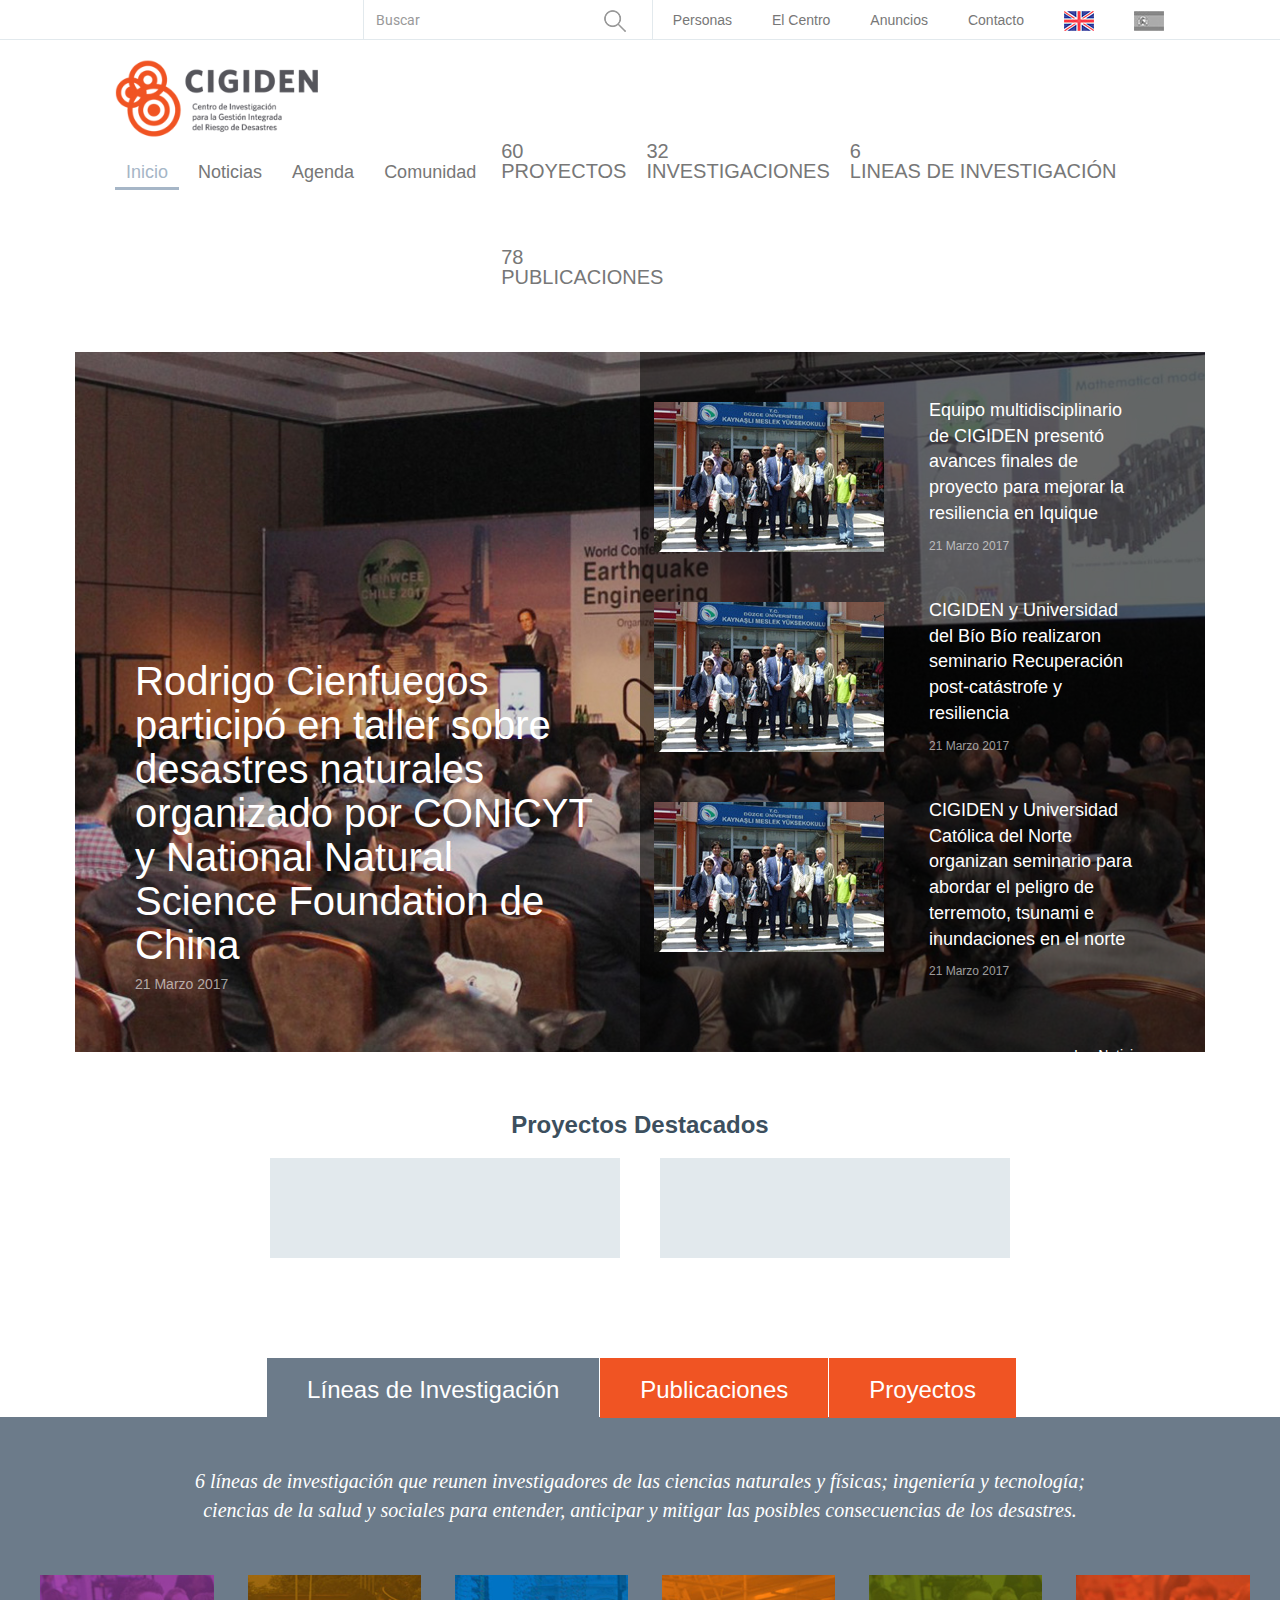
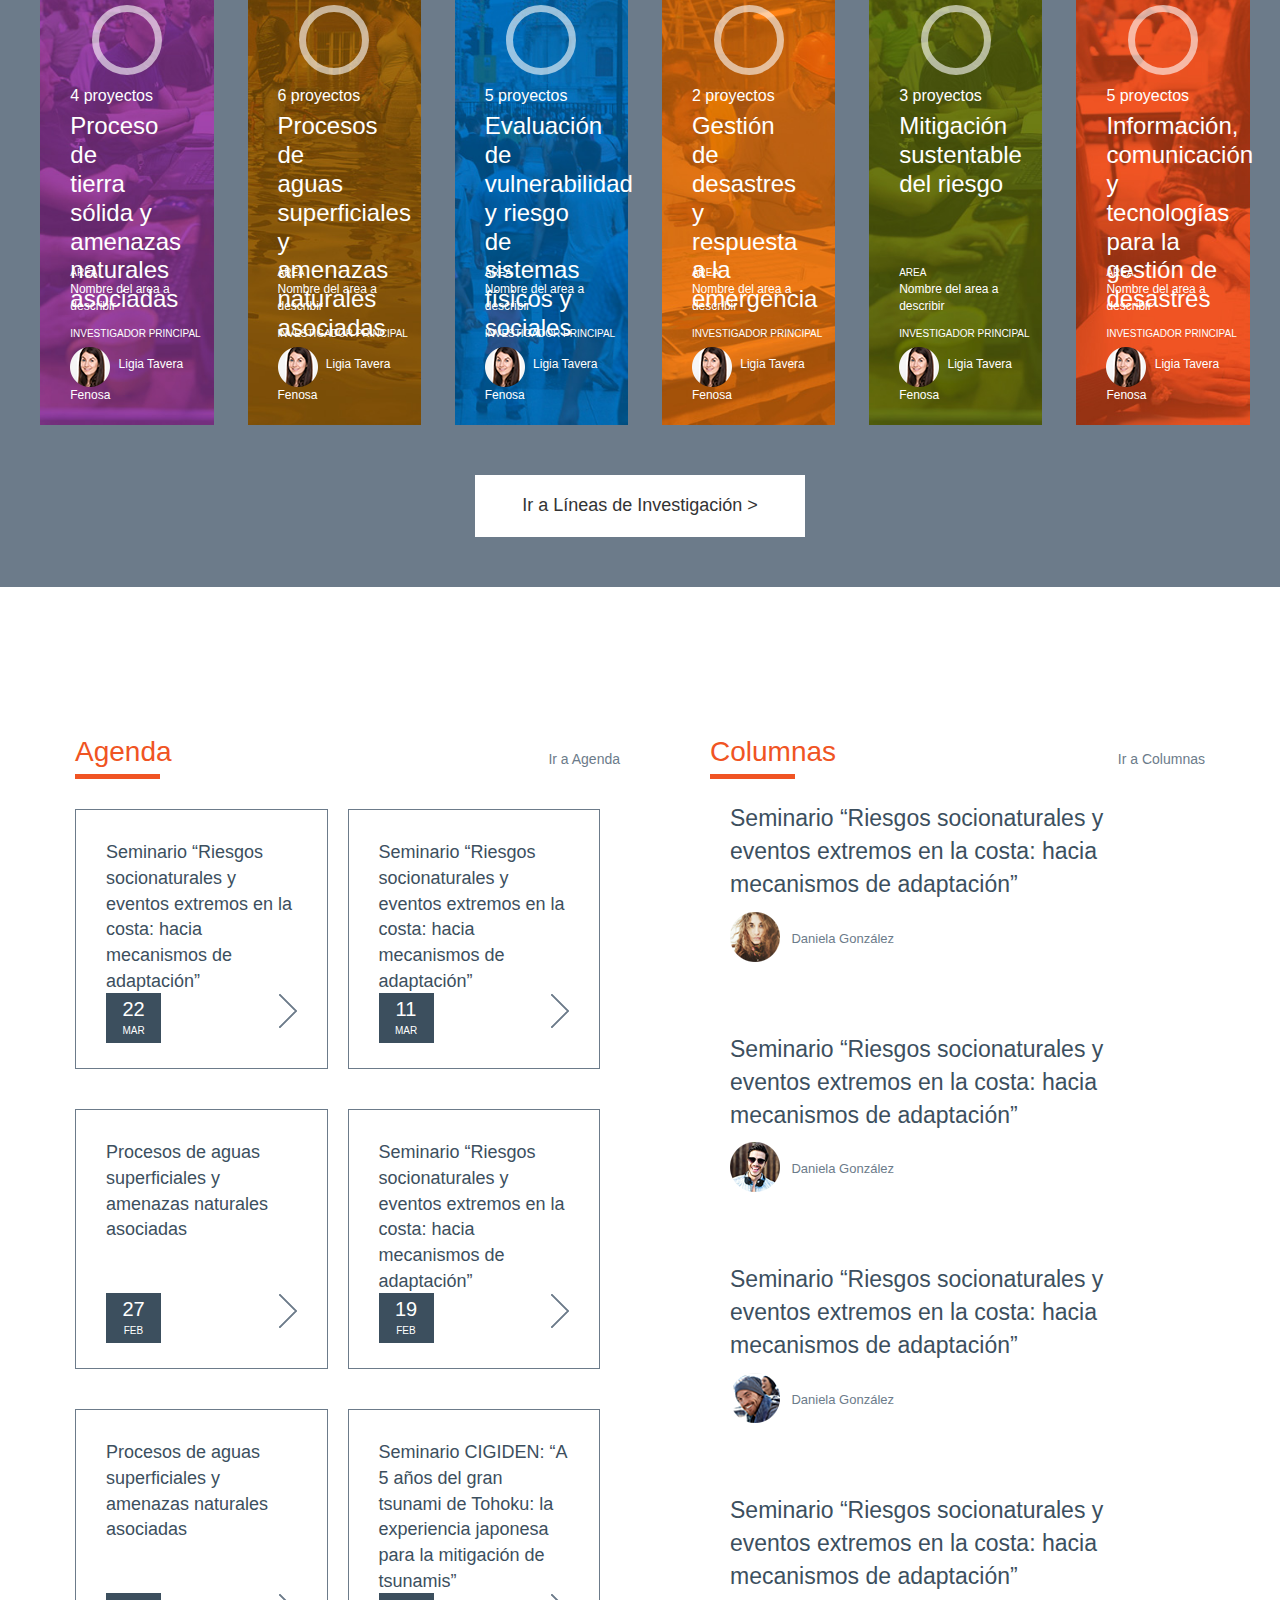
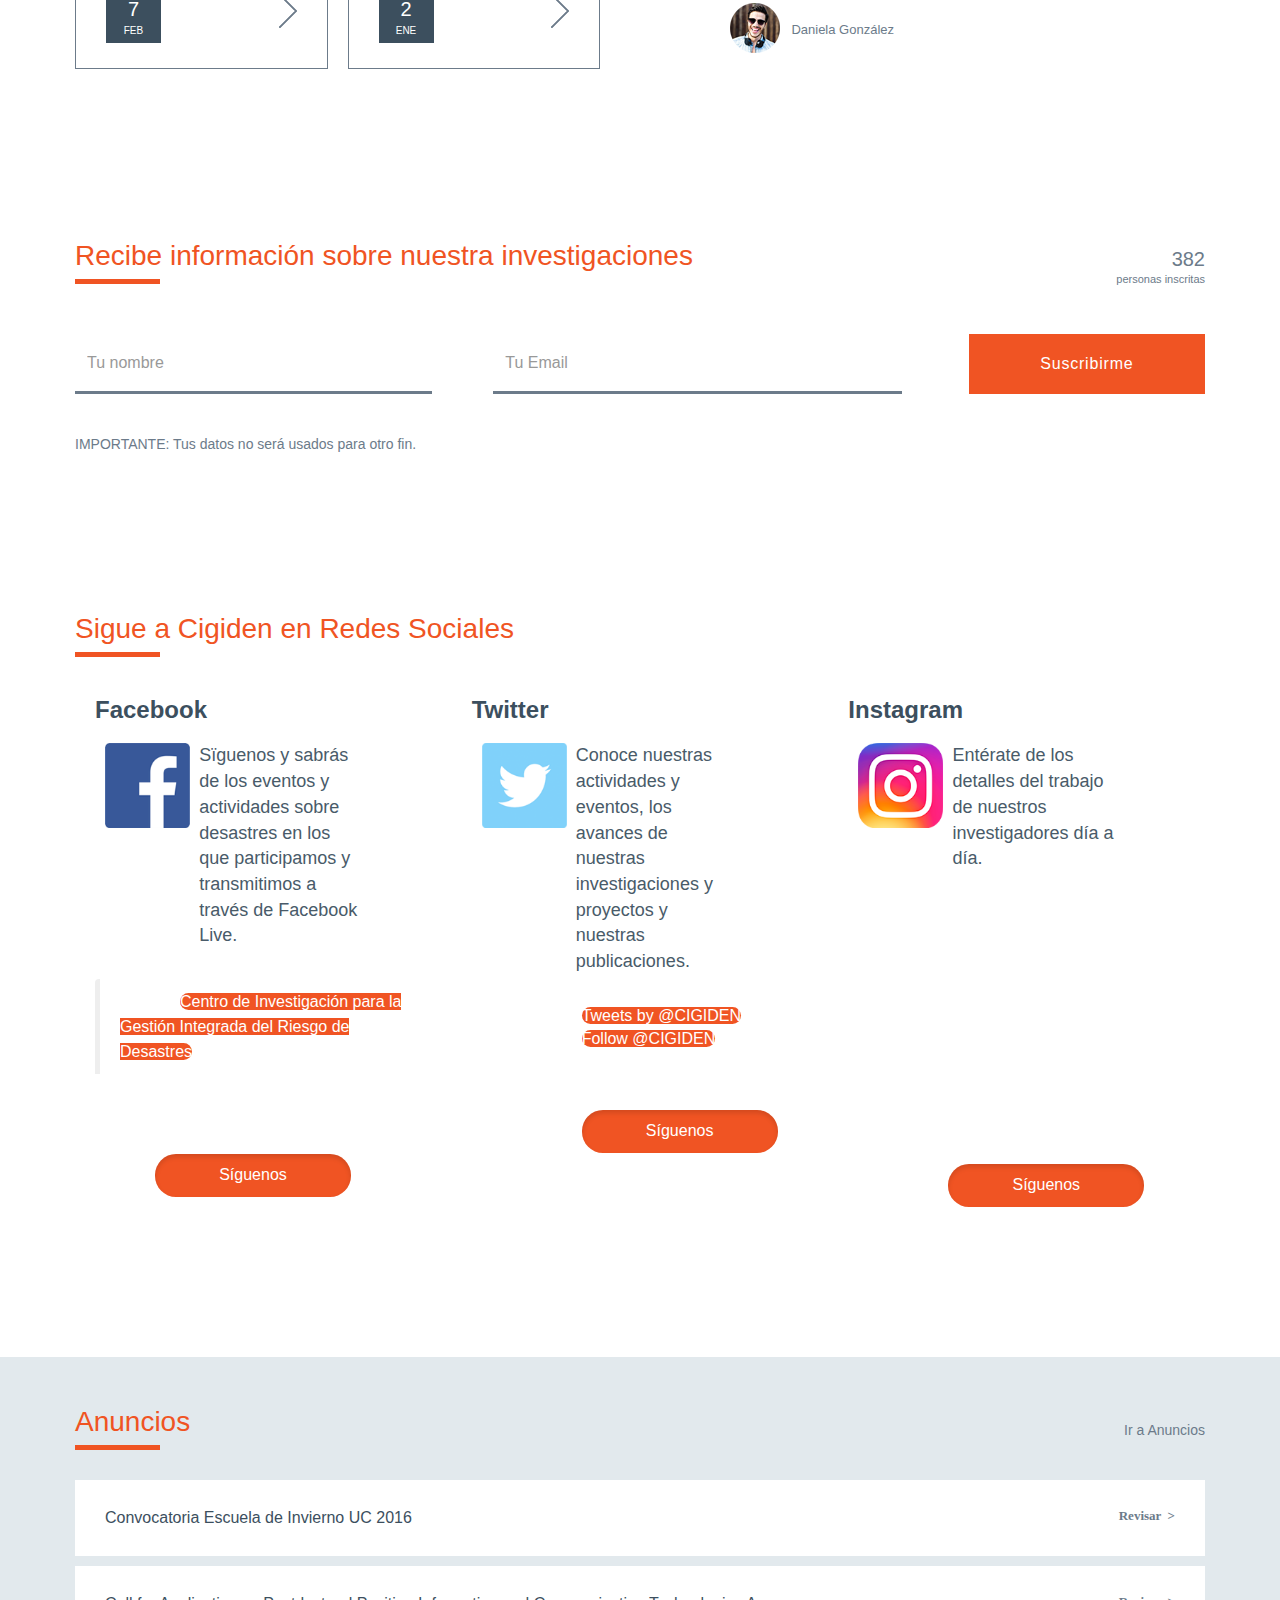
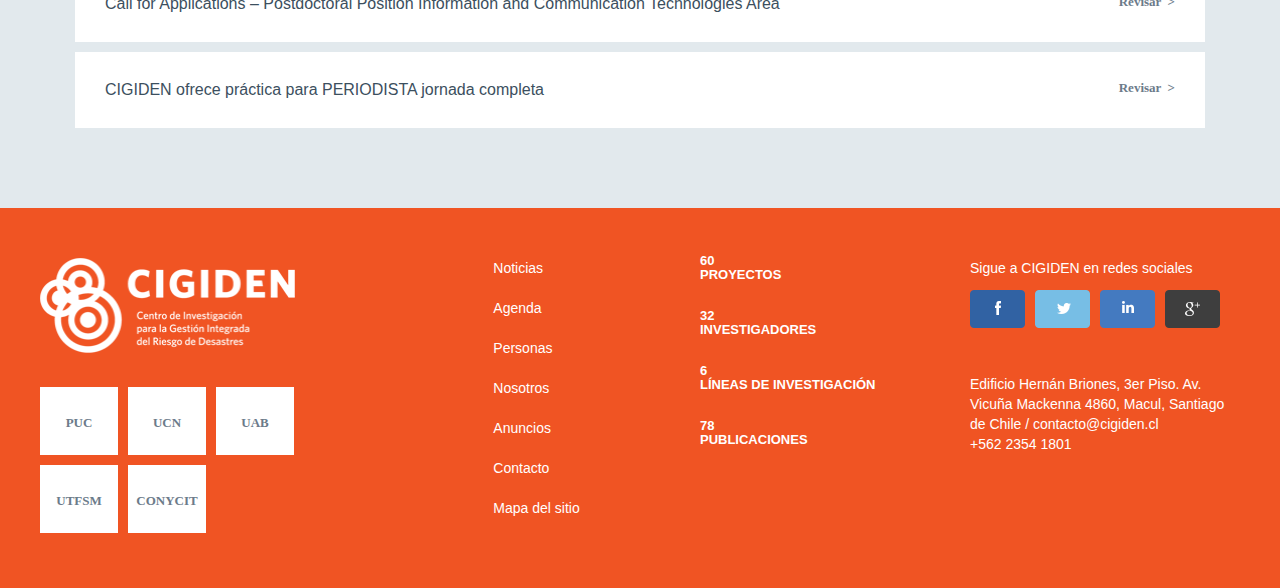
==== commit 36782ccb: "Ajustes CSS y html" ====
--- a/index.html
+++ b/index.html
@@ -198,7 +198,7 @@
 
                 <div class="texto">
                   <p>6 proyectos</p>
-                  <h4>Procesos de <br> aguas <br> superficiales y <br> amenazas <br> naturales <br> asociadas</h4>
+                  <h4>Procesos de <br> aguas superficiales y amenazas naturales asociadas</h4>
                 </div>
                 <div class="datos">
                   <p><span>AREA</span><br>
@@ -220,7 +220,7 @@
 
                 <div class="texto">
                   <p>5 proyectos</p>
-                  <h4>Evaluación de <br> vulnerabilidad y <br> riesgo de <br> sistemas físicos <br> y sociales</h4>
+                  <h4>Evaluación de <br> vulnerabilidad y riesgo de sistemas físicos y sociales</h4>
                 </div>
                 <div class="datos">
                   <p><span>AREA</span><br>
@@ -242,7 +242,7 @@
 
                 <div class="texto">
                   <p>2 proyectos</p>
-                  <h4>Gestión de <br> desastres y <br> respuesta a la <br> emergencia</h4>
+                  <h4>Gestión de <br> desastres y respuesta a la emergencia</h4>
                 </div>
                 <div class="datos">
                   <p><span>AREA</span><br>
@@ -264,7 +264,7 @@
 
                 <div class="texto">
                   <p>3 proyectos</p>
-                  <h4>Mitigación <br> sustentable del <br> riesgo</h4>
+                  <h4>Mitigación sustentable del riesgo</h4>
                 </div>
                 <div class="datos">
                   <p><span>AREA</span><br>
@@ -286,7 +286,7 @@
 
                 <div class="texto">
                   <p>5 proyectos</p>
-                  <h4>Información, <br> comunicación y <br> tecnologías para <br> la gestión de <br> desastres</h4>
+                  <h4>Información, <br> comunicación y tecnologías para la gestión de desastres</h4>
                 </div>
                 <div class="datos">
                   <p><span>AREA</span><br>
--- a/style.css
+++ b/style.css
@@ -3,7 +3,9 @@
 body{
 	font-family: 'calibri', sans-serif;
 	width: 100%;
-}
+	color: #3c4f5e;
+}
+
 
 .padL0{padding-left: 0 !important;}
 .padR0{padding-right: 0 !important;}
@@ -46,20 +48,23 @@
 		padding-right: 0;
 	}
 	#mainNav .navbar-nav>li>a {
-		font-size: 14px;
+		font-size: 18px;
 		padding-top: 72px;
-        padding-left: 20px;
-        padding-right: 20px;
+		padding-left: 15px;
+		padding-right: 15px;
+		font-family: Roboto Condensed, sans-serif!important;
 	}
 	#mainNav .navbar-nav>li.big>a {
 		padding-left: 10px!important;
-        padding-right: 10px!important;
-        font-size: 14px;
+		padding-right: 10px!important;
+		font-weight: 400!important;
+		
 	}
     
 	#headerNab .navbar-nav>li>a {
     padding: 10px 20px !important;
-    font-size: 12px;
+    font-family: Roboto Condensed, sans-serif;
+    font-size: 14px;
 }
 
     
@@ -118,7 +123,7 @@
 }
 
 #mainNav .navbar-nav> li.active > a {
-    color: #a6b6c7;
+    color: #a6b6c7!important;
     background-color: transparent;
 }
 
@@ -136,16 +141,15 @@
 
 
 #mainNav .navbar-nav>li.big>a {
-	font-size: 16px;
-	font-weight: 700;
-	margin-top: -13px;
+	font-size: 20px;
+	margin-top: -21px;
 	text-transform: uppercase;
 	padding-left: 10px;
 	padding-right: 10px;
 }
 #mainNav .navbar-nav>li.big>a span{
 	display: block;
-	line-height: 0.8em;
+
 }
 
 
@@ -199,7 +203,15 @@
 #resumenNoticias .contNoticias .titulo{
 	height: 700px;
 }
-
+#resumenNoticias .contNoticias .titulo h2{
+	color: #fff;
+	font-size: 40px;
+	padding-left: 40px;
+	padding-right: 40px;
+	position: absolute;
+	bottom: 0;
+	font-weight: 500;
+}
 #resumenNoticias .contNoticias .titulo h2 span{
 	font-size: 14px;
 	display: block;
@@ -222,6 +234,15 @@
 	margin-top: 50px;
 	padding-right: 27px;
 }
+#resumenNoticias .resumen .noticia p{
+	margin-top: -4px;
+	margin-bottom: 15px;
+	font-size: 18px;
+}
+#resumenNoticias .resumen .noticia p.date{
+	color: rgba(255,255,255,0.6);
+	font-size: 12px;
+}
 #resumenNoticias .resumen .noticia img{
 	float: right;
 	padding-right: 5px;
@@ -284,9 +305,8 @@
     border: none;
     border-radius: 0;
     background-color: #f05423;
-    color: #fff;
+    color: #fff!important;
     height: 60px;
-
     padding: 15px 40px;
 	}
 	.tabPanelContent .nav.nav-tabs li{
@@ -307,10 +327,12 @@
 }
 .tab-content p.bajada{
 	font-family: 'calibri', serif;
+	font-size: 20px;
 	text-align: center;
 	font-style: italic;
-	margin-bottom: 50px;
+	margin: 0 auto 50px auto;
 	color: #fff;
+	width: 80%;
 }
 
 .tabPanelContent .contBox{
@@ -318,27 +340,26 @@
 	margin-bottom: 50px;
 }
 .tabPanelContent .box{
-	max-width: 295px;
-	box-sizing: border-box;
-	height: 350px;
-    width: 16.66666667%;
-    margin: 0 auto;
-    float: none;
-    color: #fff;
-    text-align: left;
-    display: inline-block;
-    vertical-align: top;
-    margin-right: -10px;
+		max-width: 295px;
+		box-sizing: border-box;
+	    width: 16.66666667%;
+	    margin: 0 auto;
+	    float: none;
+	    color: #fff;
+	    text-align: left;
+	    display: inline-block;
+	    vertical-align: top;
+	    margin-right: -10px;
 }
 .tabPanelContent .box .contenido{
-	position: relative;
-	width: 100%;
-	height: 350px;
-	background: no-repeat center;
-	background-size: cover;
-	box-sizing: border-box;
-	padding-top: 20px;
-	position: relative;
+		position: relative;
+		width: 100%;
+		height: 450px;
+		background: no-repeat center;
+		background-size: cover;
+		box-sizing: border-box;
+		padding-top: 30px;
+		padding-bottom: 30px;
 }
 .tabPanelContent .box .contenido .circle{
 	width: 70px;
@@ -351,22 +372,26 @@
 	padding-left: 30px;
 }
 .tabPanelContent .box .contenido p{
-	font-size: 11px;
+	font-size: 16px;
 }
 .tabPanelContent .box .contenido h4{
-	font-size: 16px;
-	margin-top: -5px;
-	padding-right: 35px;
+		font-size: 24px;
+		margin-top: -5px;
+		padding-right: 30px;
+		line-height: 1.2;
+		font-weight: 300;
 }
 
 .tabPanelContent .box .contenido .datos{
 	position: absolute;
-	bottom: 5px;
+	bottom: 10px;
 	width: 100%;
 }
-
+.tabPanelContent .box .contenido .datos p{
+		font-size: 12px;
+}
 .tabPanelContent .box .contenido .datos p span{
-	font-size: 9px;
+	font-size: 10px;
 }
 .tabPanelContent .box .contenido .datos p img{
 	margin-top: 5px;
@@ -410,7 +435,9 @@
 	padding-top: 30px;
 }
 .tabPanelContent #proyectos .box .contenido h4{
-	font-size: 15px;
+	font-size: 20px;
+	line-height: 1.3;
+	font-weight: 300;
 }
 
 .tabPanelContent .big.borde .box .contenido{
@@ -427,7 +454,7 @@
 
 h2.tituloSeccion{
 	color: #f05423;
-	font-size: 24px;
+	font-size: 28px;
 	margin-top: 0;
 	margin-bottom: 30px;
 }
@@ -453,7 +480,7 @@
 	border: 1px solid #6c7b8a;
 	height: 260px;
 	padding: 30px;
-	font-size: 19px;
+	font-size: 18px;
 	color: #3c4f5e;
 	position: relative;
 }
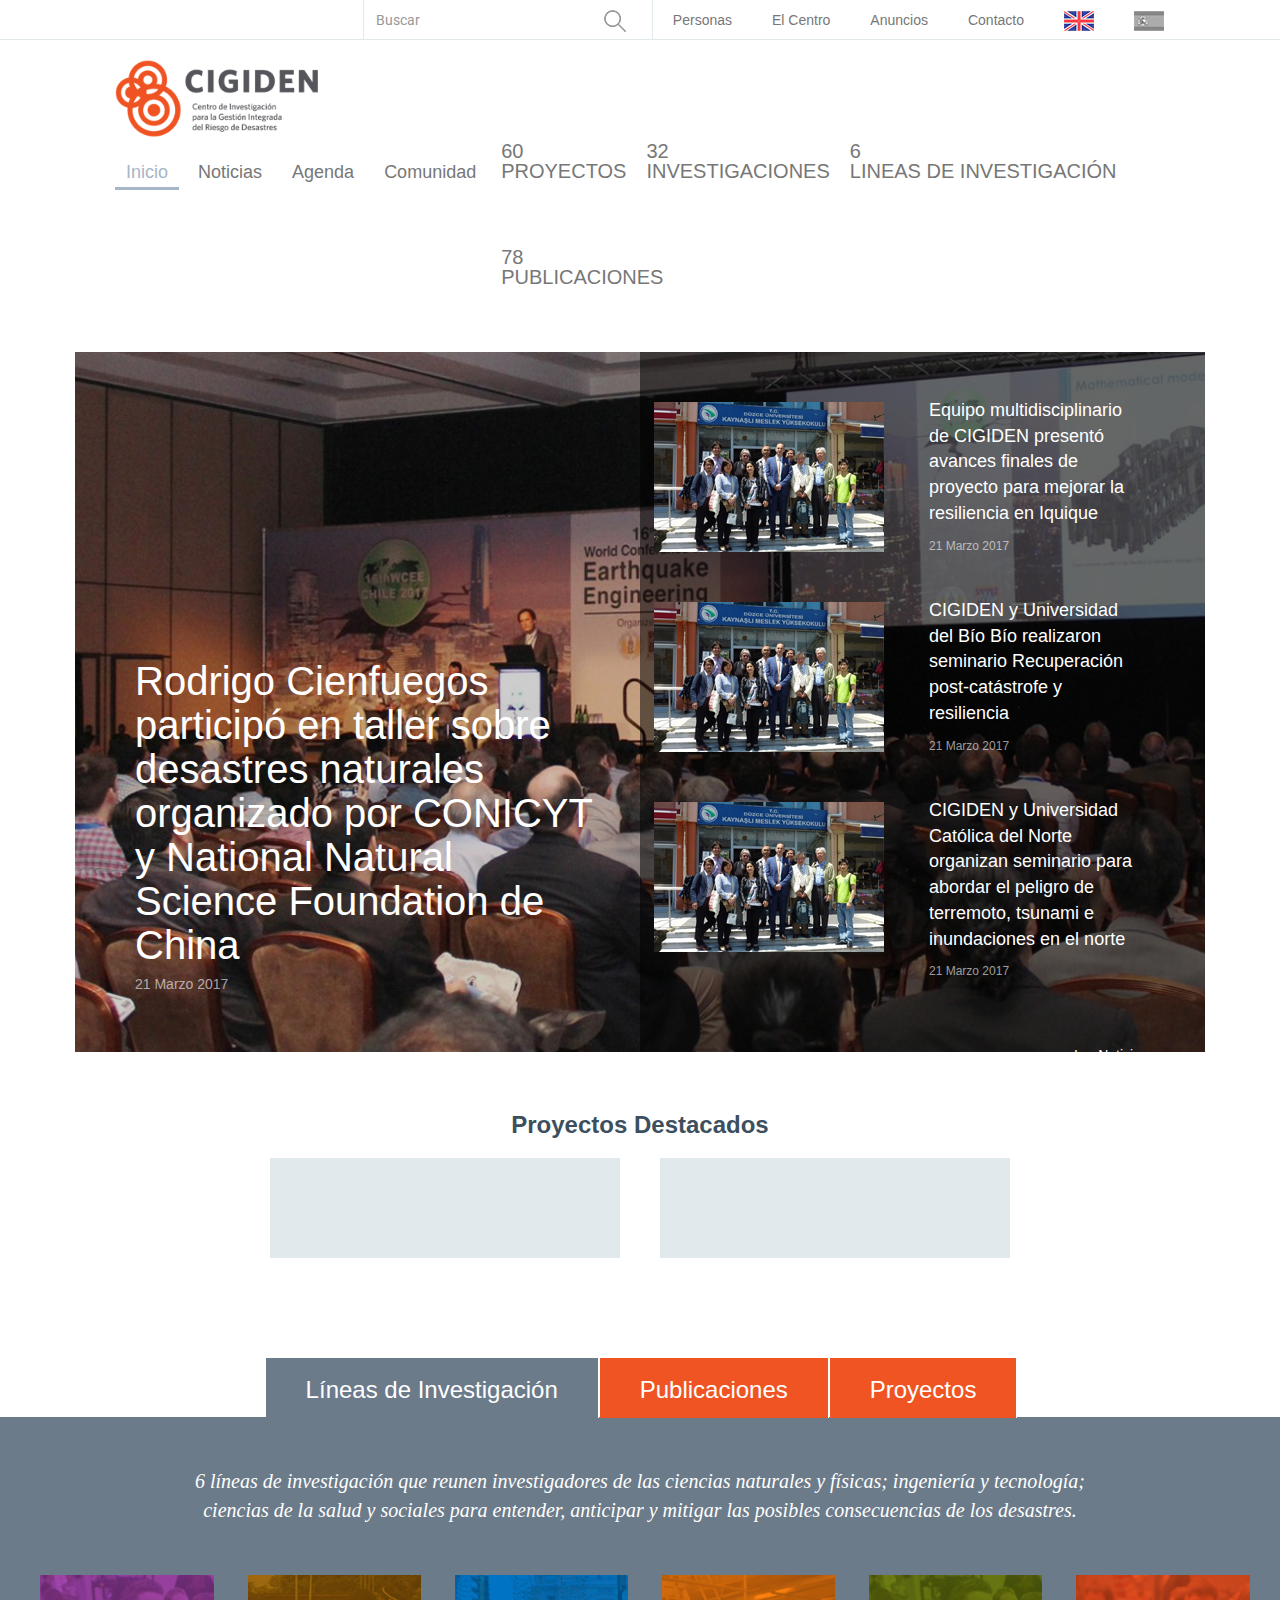
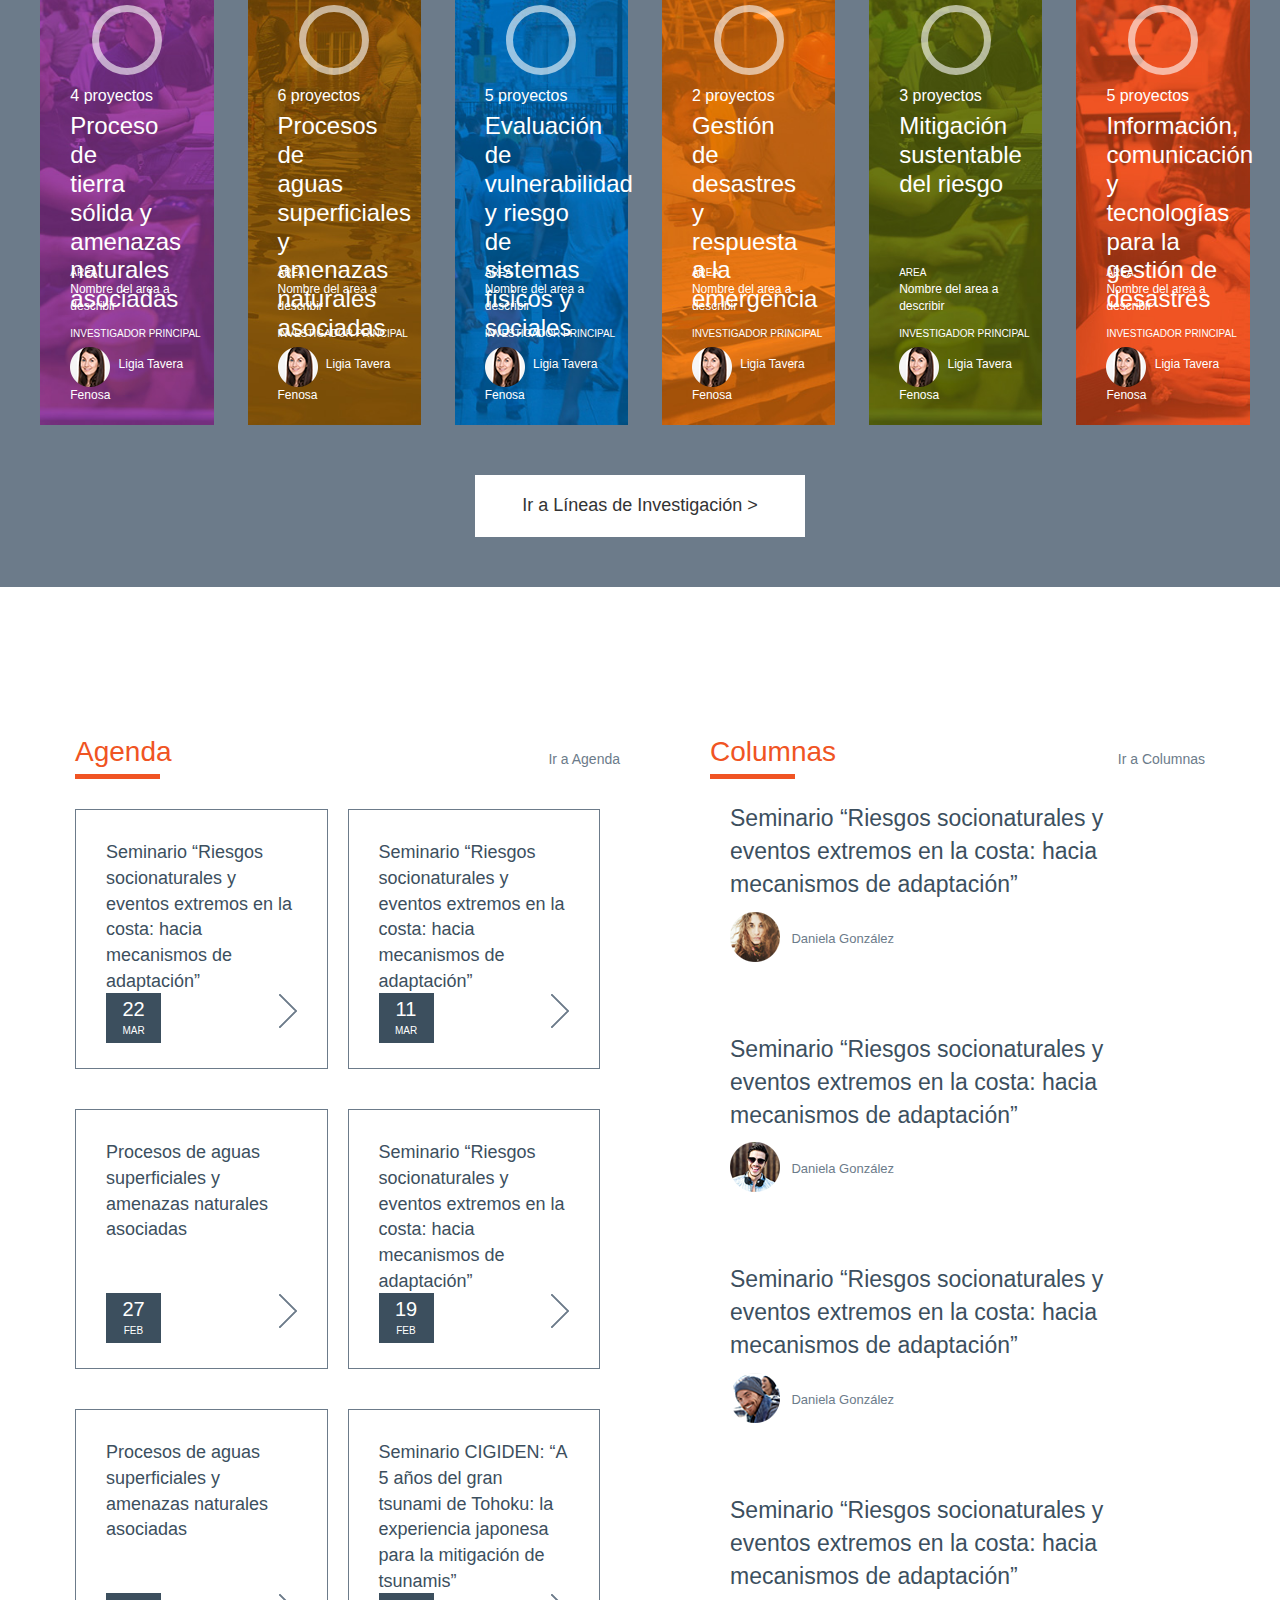
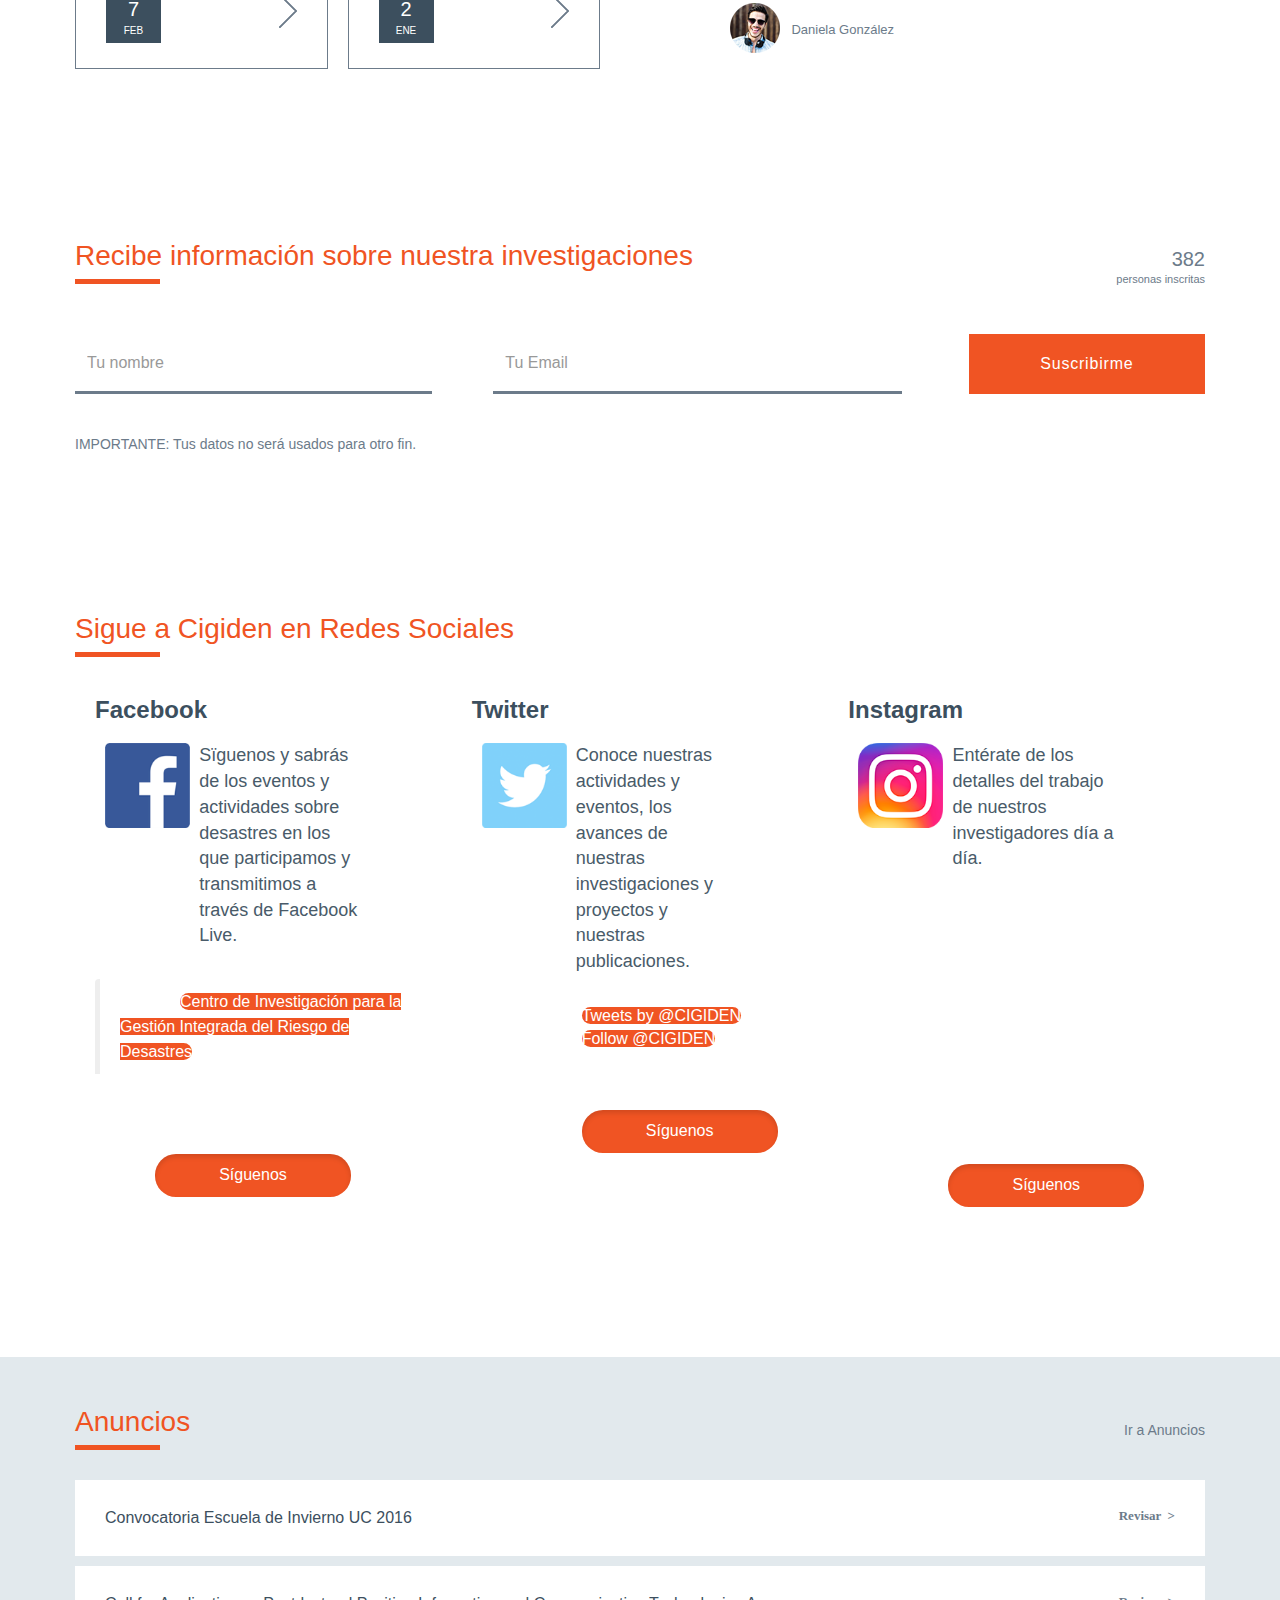
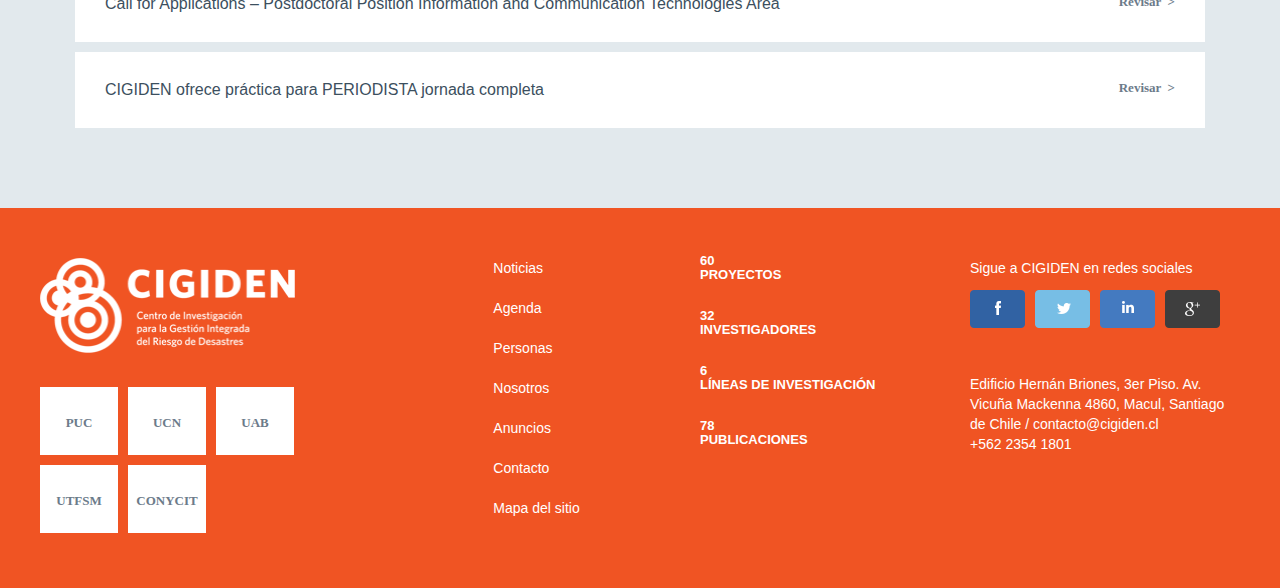
==== commit 6f1aee25: "Ajustes html" ====
--- a/index.html
+++ b/index.html
@@ -314,7 +314,7 @@
         <div role="tabpanel" class="tab-pane" id="publicaciones">
 
           <div class="container">
-            <p class="col-sm-6 col-sm-offset-3 bajada">“6 líneas de investigación que reunen investigadores de las ciencias naturales y físicas; ingeniería y tecnología; ciencias de la salud y sociales para entender, anticipar y mitigar las posibles consecuencias de los desastres.”</p>
+            <p class="bajada">“6 líneas de investigación que reunen investigadores de las ciencias naturales y físicas; ingeniería y tecnología; ciencias de la salud y sociales para entender, anticipar y mitigar las posibles consecuencias de los desastres.”</p>
           </div>
 
           <div class="contBox">
@@ -430,7 +430,7 @@
         <div role="tabpanel" class="tab-pane" id="proyectos">
           
           <div class="container">
-            <p class="col-sm-6 col-sm-offset-3 bajada">6 líneas de investigación que reunen investigadores de las ciencias naturales y físicas; ingeniería y tecnología; ciencias de la salud y sociales para entender, anticipar y mitigar las posibles consecuencias de los desastres.</p>
+            <p class="bajada">6 líneas de investigación que reunen investigadores de las ciencias naturales y físicas; ingeniería y tecnología; ciencias de la salud y sociales para entender, anticipar y mitigar las posibles consecuencias de los desastres.</p>
           </div>
 
           <div class="contBox">
--- a/style.css
+++ b/style.css
@@ -315,6 +315,7 @@
 		margin-right: -3px;
 		font-size: 24px;
 		font-weight: 100;
+		border-right: 1px solid #fff;
 	} 
 
 .nav-tabs>li>a:hover{
@@ -419,7 +420,7 @@
     border: 3pt solid #d9cda3;
 }
 .tabPanelContent #publicaciones .box .contenido .datos{
-	padding-right: 10px;
+	padding-right: 20px;
 	background-color: #ffffff;
 	padding-top: 15px;
 	bottom: 0;
